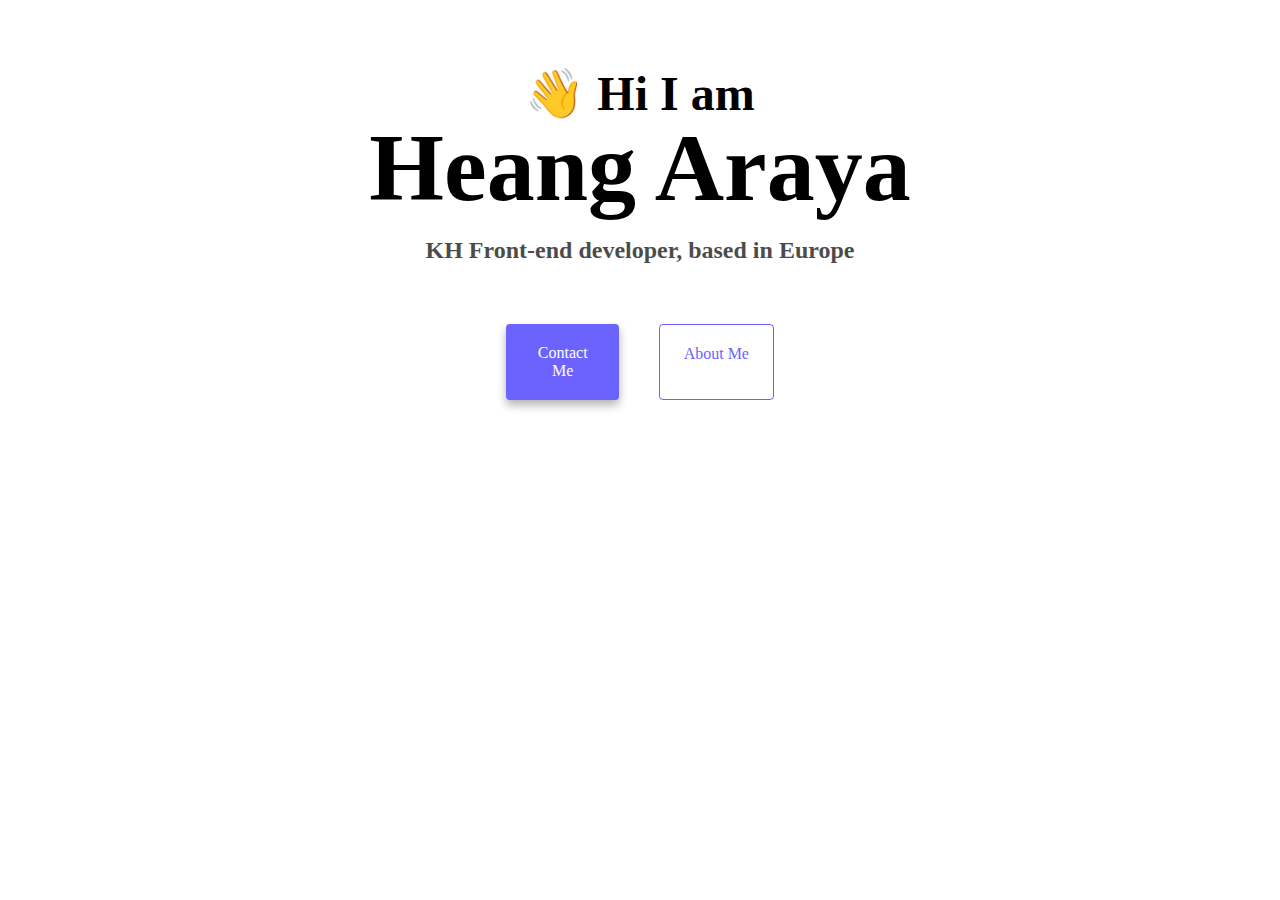
==== index.html @ f2de5c9f "Added Bootstrap’s CSS to HTML files" ====
<!DOCTYPE html>
<html lang="en">
  <head>
    <meta charset="UTF-8" />
    <meta name="viewport" content="width=device-width, initial-scale=1.0" />
    <meta http-equiv="X-UA-Compatible" content="ie=edge" />
    <link
      href="https://cdn.jsdelivr.net/npm/bootstrap@5.3.0-alpha1/dist/css/bootstrap.min.css"
      rel="stylesheet"
      integrity="sha384-GLhlTQ8iRABdZLl6O3oVMWSktQOp6b7In1Zl3/Jr59b6EGGoI1aFkw7cmDA6j6gD"
      crossorigin="anonymous"
    />
    <link rel="stylesheet" href="src/index.css" />
    <title>Heang Araya</title>
  </head>
  <body>
    <h2>👋 Hi I am</h2>
    <h1>Heang Araya</h1>
    <h3>KH Front-end developer, based in Europe</h3>
    <div class="links">
      <a href="about.html#contact-me" class="contact-link">Contact Me</a>
      <a href="about.html" class="about-link">About Me</a>
    </div>
  </body>
</html>
---- src/index.css ----
:root {
  --primary-color: #6c63ff;
  --box-shadow: 0 5px 10px rgba(0, 0, 0, 0.3);
}
body {
  text-align: center;
  margin: 65px auto;
  max-width: 60%;
}
h1 {
  font-size: 96px;
  margin-top: -50px;
}
h2 {
  font-size: 48px;
}
h3 {
  font-size: 24px;
  opacity: 0.7;
  margin-top: -50px;
}
.links {
  display: flex;
  justify-content: center;
  padding: 2% 30%;
}
.links a {
  flex: 1;
  margin: 20px;
  padding: 20px;
  border-radius: 4px;
  text-decoration: none;
}
.contact-link {
  background: var(--primary-color);
  box-shadow: var(--box-shadow);
  color: #fff;
}
.about-link {
  border: 1px solid var(--primary-color);
  color: var(--primary-color);
}
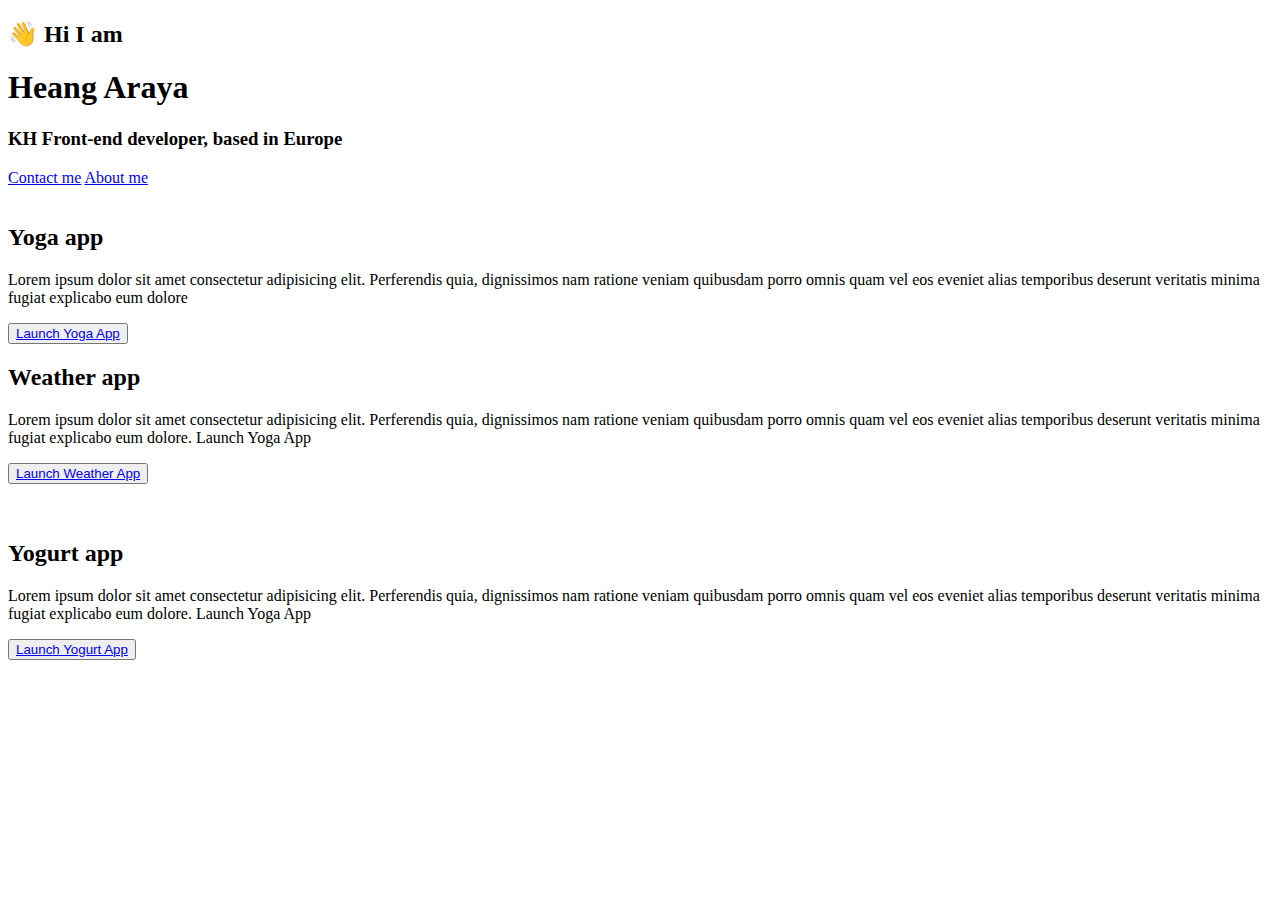
==== commit 1336a15d: "Updated the HTML files" ====
--- a/index.html
+++ b/index.html
@@ -2,24 +2,93 @@
 <html lang="en">
   <head>
     <meta charset="UTF-8" />
+    <meta http-equiv="X-UA-Compatible" content="IE=edge" />
     <meta name="viewport" content="width=device-width, initial-scale=1.0" />
-    <meta http-equiv="X-UA-Compatible" content="ie=edge" />
+    <title>Heang Araya</title>
+    <link rel="stylesheet" href="/style.css" />
+
     <link
       href="https://cdn.jsdelivr.net/npm/bootstrap@5.3.0-alpha1/dist/css/bootstrap.min.css"
       rel="stylesheet"
       integrity="sha384-GLhlTQ8iRABdZLl6O3oVMWSktQOp6b7In1Zl3/Jr59b6EGGoI1aFkw7cmDA6j6gD"
       crossorigin="anonymous"
     />
-    <link rel="stylesheet" href="src/index.css" />
-    <title>Heang Araya</title>
+    
+
   </head>
   <body>
-    <h2>👋 Hi I am</h2>
-    <h1>Heang Araya</h1>
-    <h3>KH Front-end developer, based in Europe</h3>
-    <div class="links">
-      <a href="about.html#contact-me" class="contact-link">Contact Me</a>
-      <a href="about.html" class="about-link">About Me</a>
+    
+
+    <div class="text-center mt-5 pt-5 id="header">
+      <h2 class="font-size-h2 m-0">👋 Hi I am</h2>
+      <h1 class="font-size-h1">Heang Araya</h1>
+      <h3 class="font-size-h3">KH Front-end developer, based in Europe</h3>
     </div>
-  </body>
+    <div class="navigation-links">
+      <a href="about.html#contact" class="contact-link">Contact me</a>
+      <a href="about.html" class="about-link">About me</a>
+    </div>
+    <div class="container">
+      <div class="row pt-5">
+        <div class="col-md-6">
+          <img src="images/yoga.png" alt="" class="img-fluid" />
+        </div>
+        <div class="col-md-6">
+          <h2 class="font-size-h2">
+            Yoga app
+          </h2>
+          <p>
+            Lorem ipsum dolor sit amet consectetur adipisicing elit. Perferendis
+            quia, dignissimos nam ratione veniam quibusdam porro omnis quam vel
+            eos eveniet alias temporibus deserunt veritatis minima fugiat
+            explicabo eum dolore
+          </p>
+          <button class="ms-2 rounded-1">
+            <a href="#" class="text-white text-decoration-none">Launch Yoga App</a>
+
+          </button>
+        </div>
+      </div>
+      <div class="row pt-5">
+        <div class="col-md-6">
+          <h2 class="font-size-h2">
+            Weather app
+          </h2>
+          <p>
+            Lorem ipsum dolor sit amet consectetur adipisicing elit. Perferendis
+            quia, dignissimos nam ratione veniam quibusdam porro omnis quam vel
+            eos eveniet alias temporibus deserunt veritatis minima fugiat
+            explicabo eum dolore. Launch Yoga App
+          </p>
+            <button class="rounded-1 mb-5">
+            <a href="#" class="text-white text-decoration-none">Launch Weather App</a>
+           </button>
+           </div>
+        <div class="col-md-6">
+          <img src="images/weather.png" alt="" class="img-fluid" />
+        </div>
+      </div>
+      <div class="row pt-5">
+        <div class="col-md-6">
+          <img src="images/yogurt.png" alt="" class="img-fluid" />
+        </div>
+        <div class="col-md-6">
+          <h2 class="font-size-h2">
+            Yogurt app
+          </h2>
+          <p>
+            Lorem ipsum dolor sit amet consectetur adipisicing elit. Perferendis
+            quia, dignissimos nam ratione veniam quibusdam porro omnis quam vel
+            eos eveniet alias temporibus deserunt veritatis minima fugiat
+            explicabo eum dolore. Launch Yoga App
+          </p>
+          <button class="rounded-1">
+            <a href="#" class="text-white text-decoration-none"
+              >Launch Yogurt App
+            </a>
+          </button>
+        </div>
+      </div>
+    </div>
+    </body>
 </html>
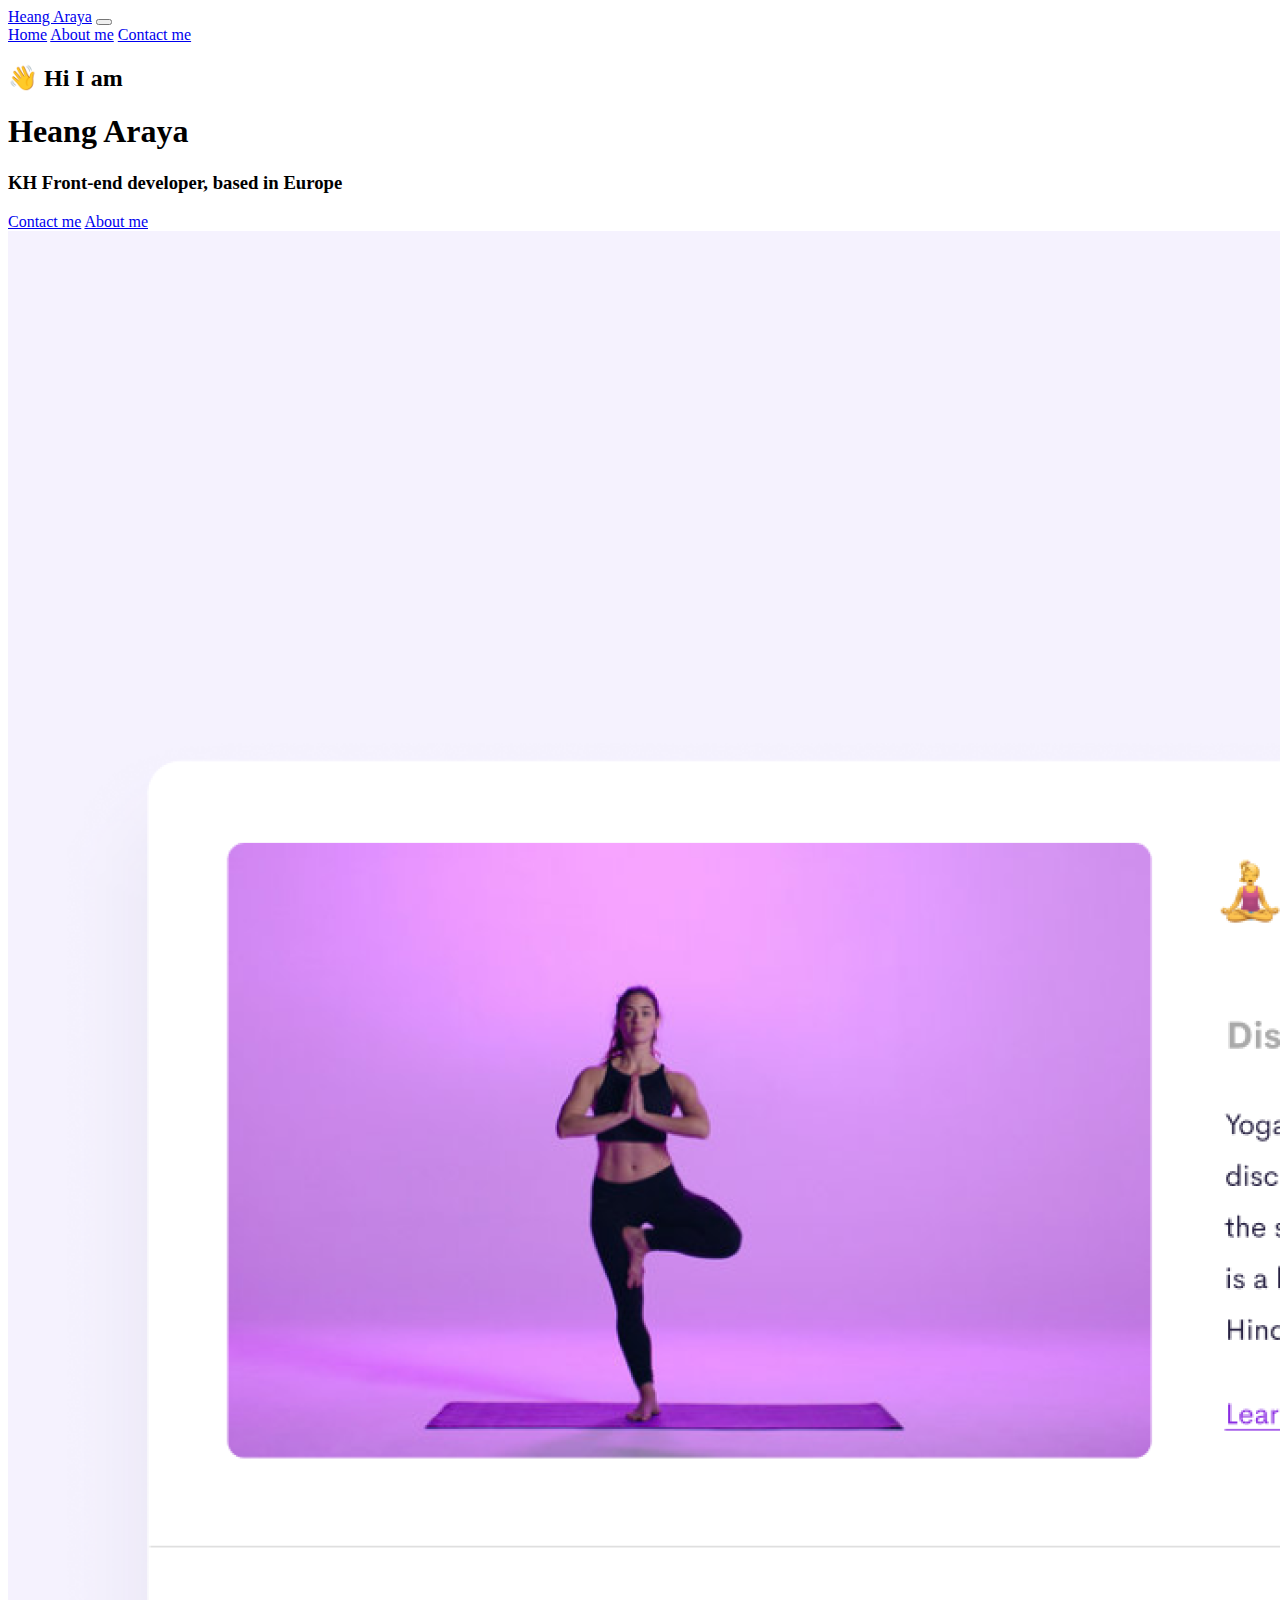
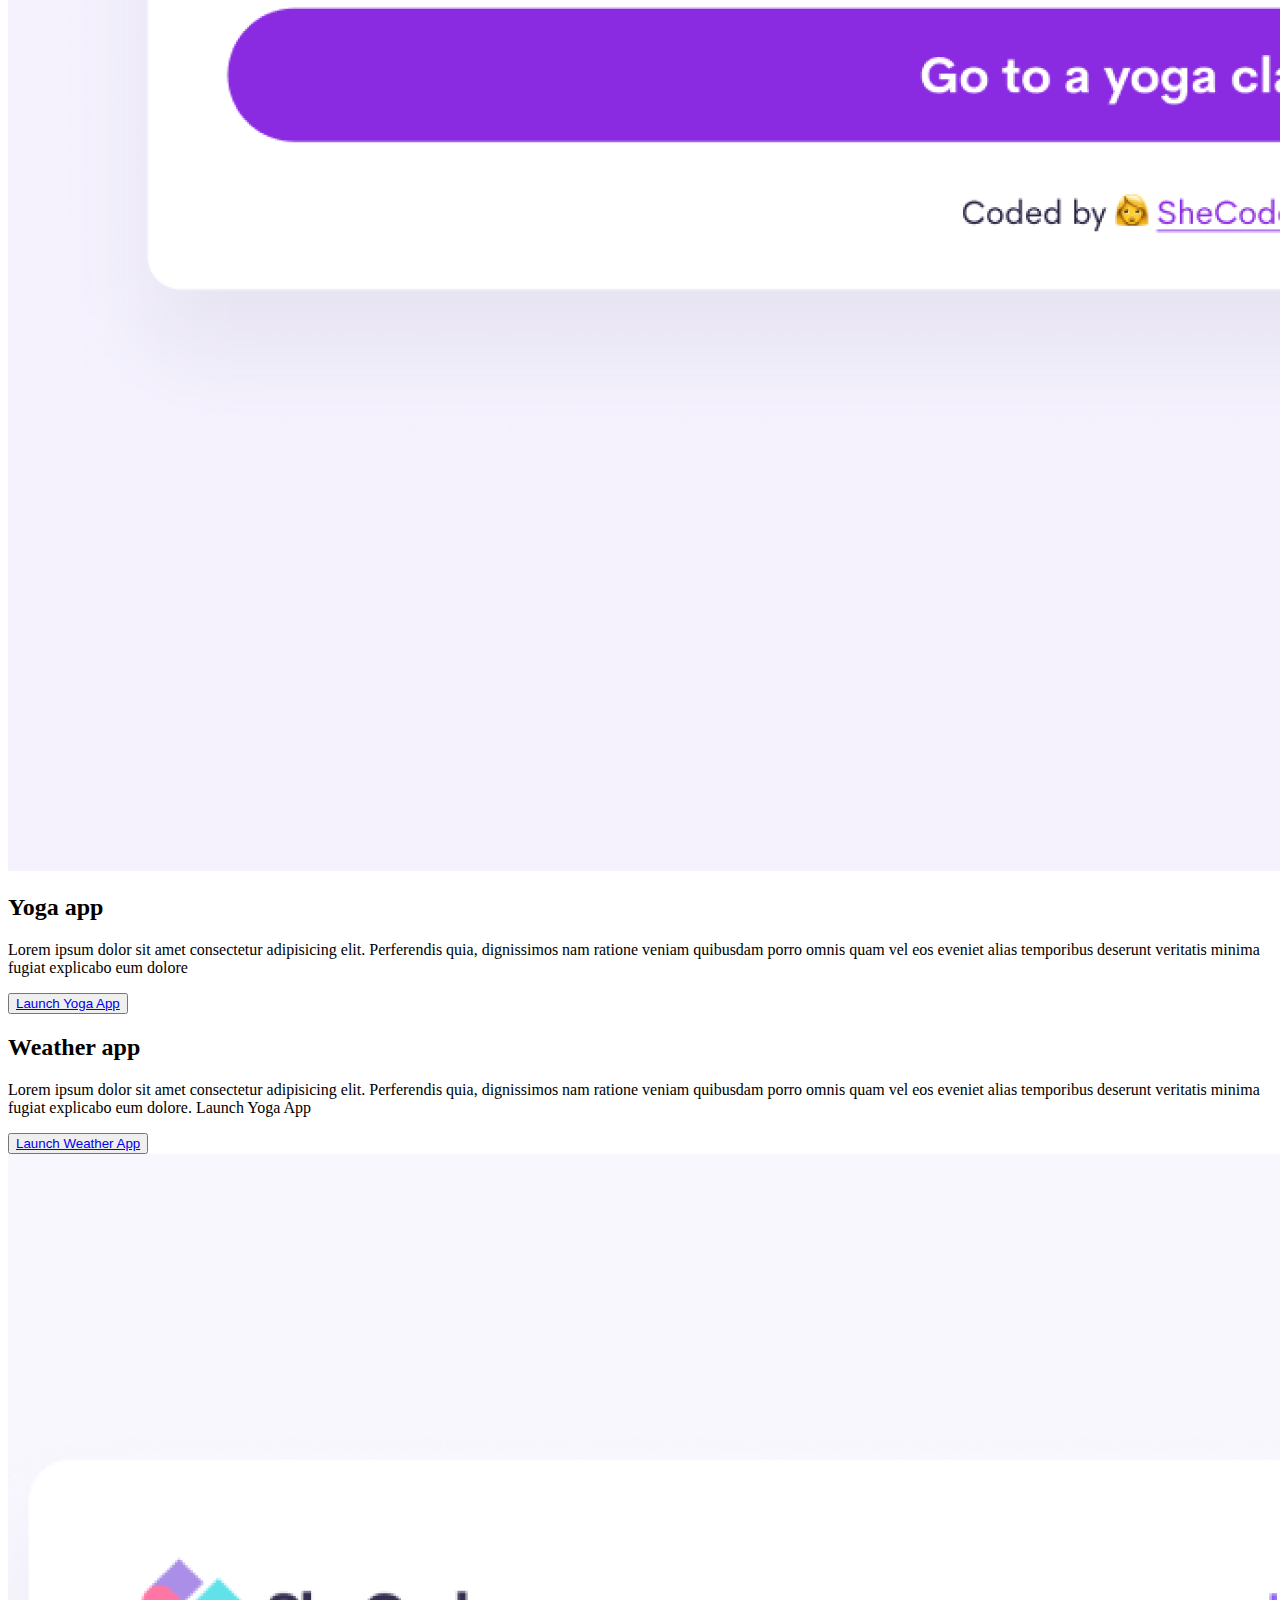
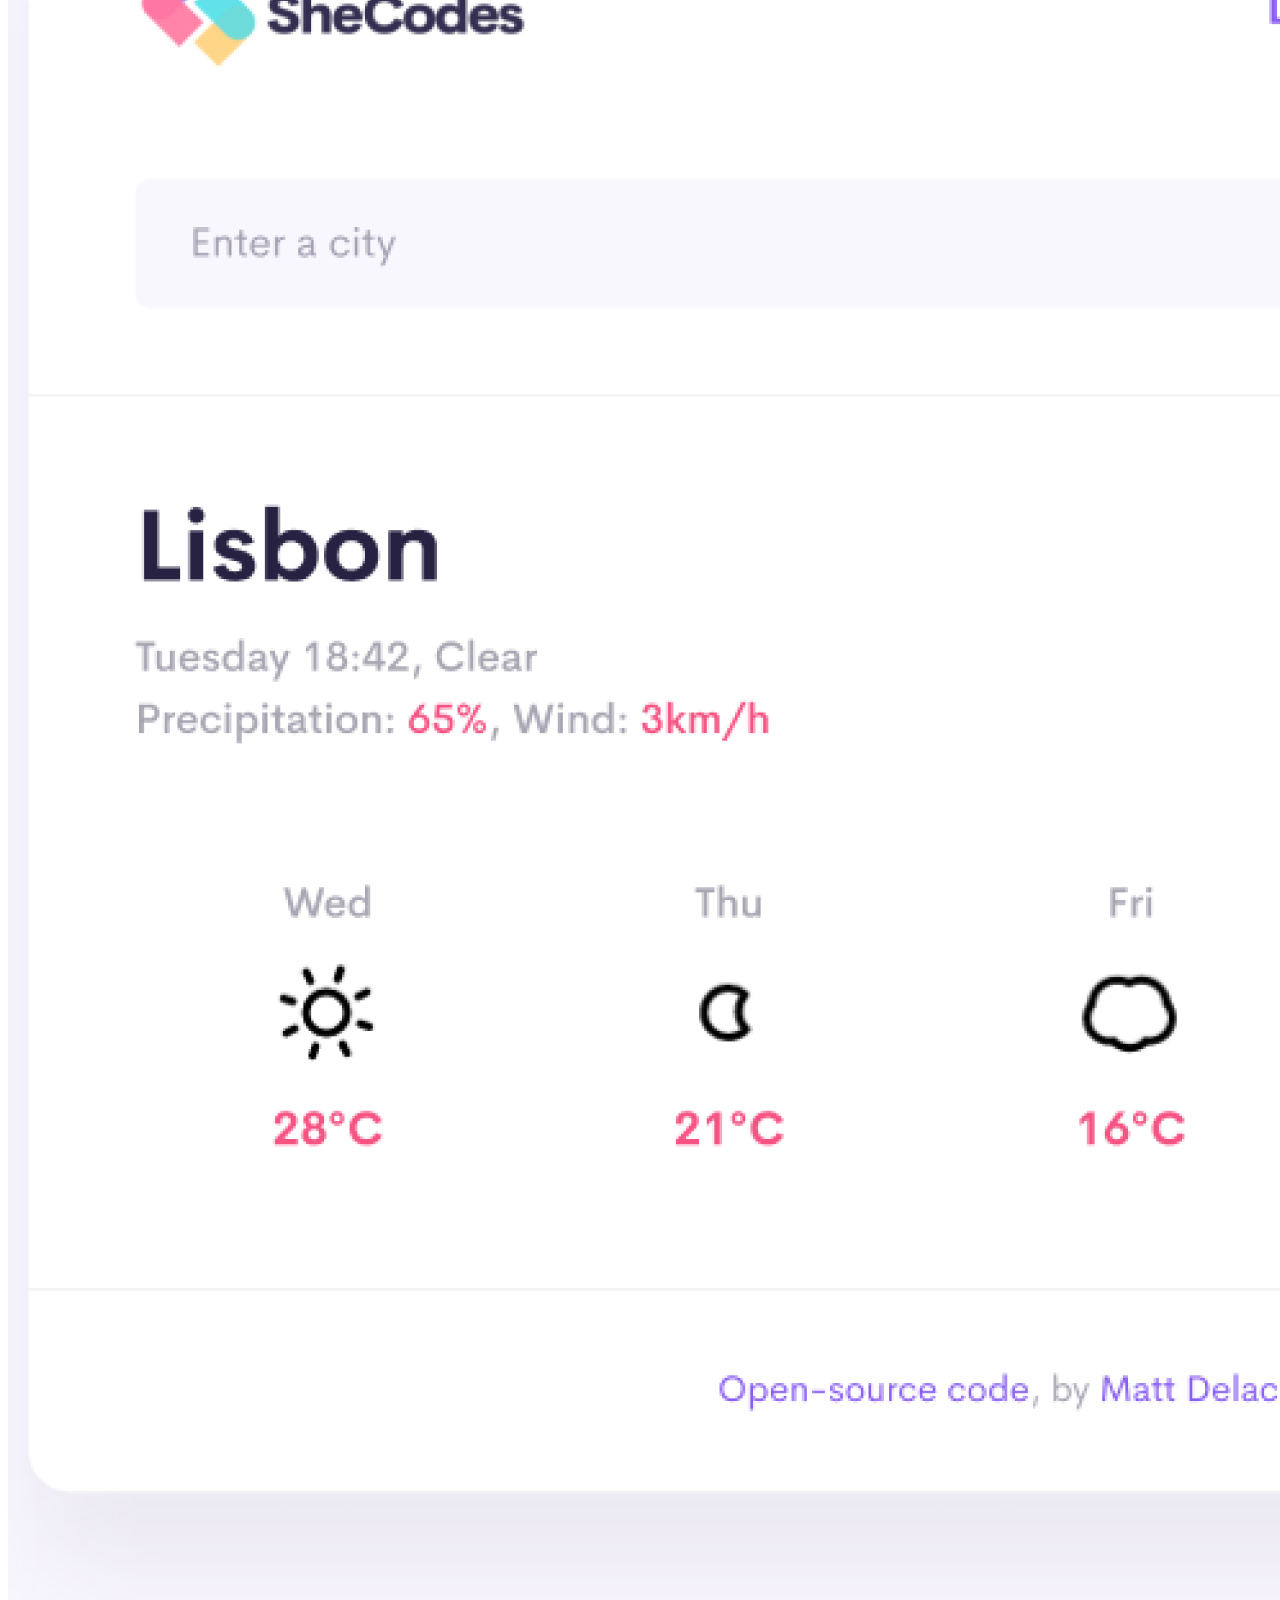
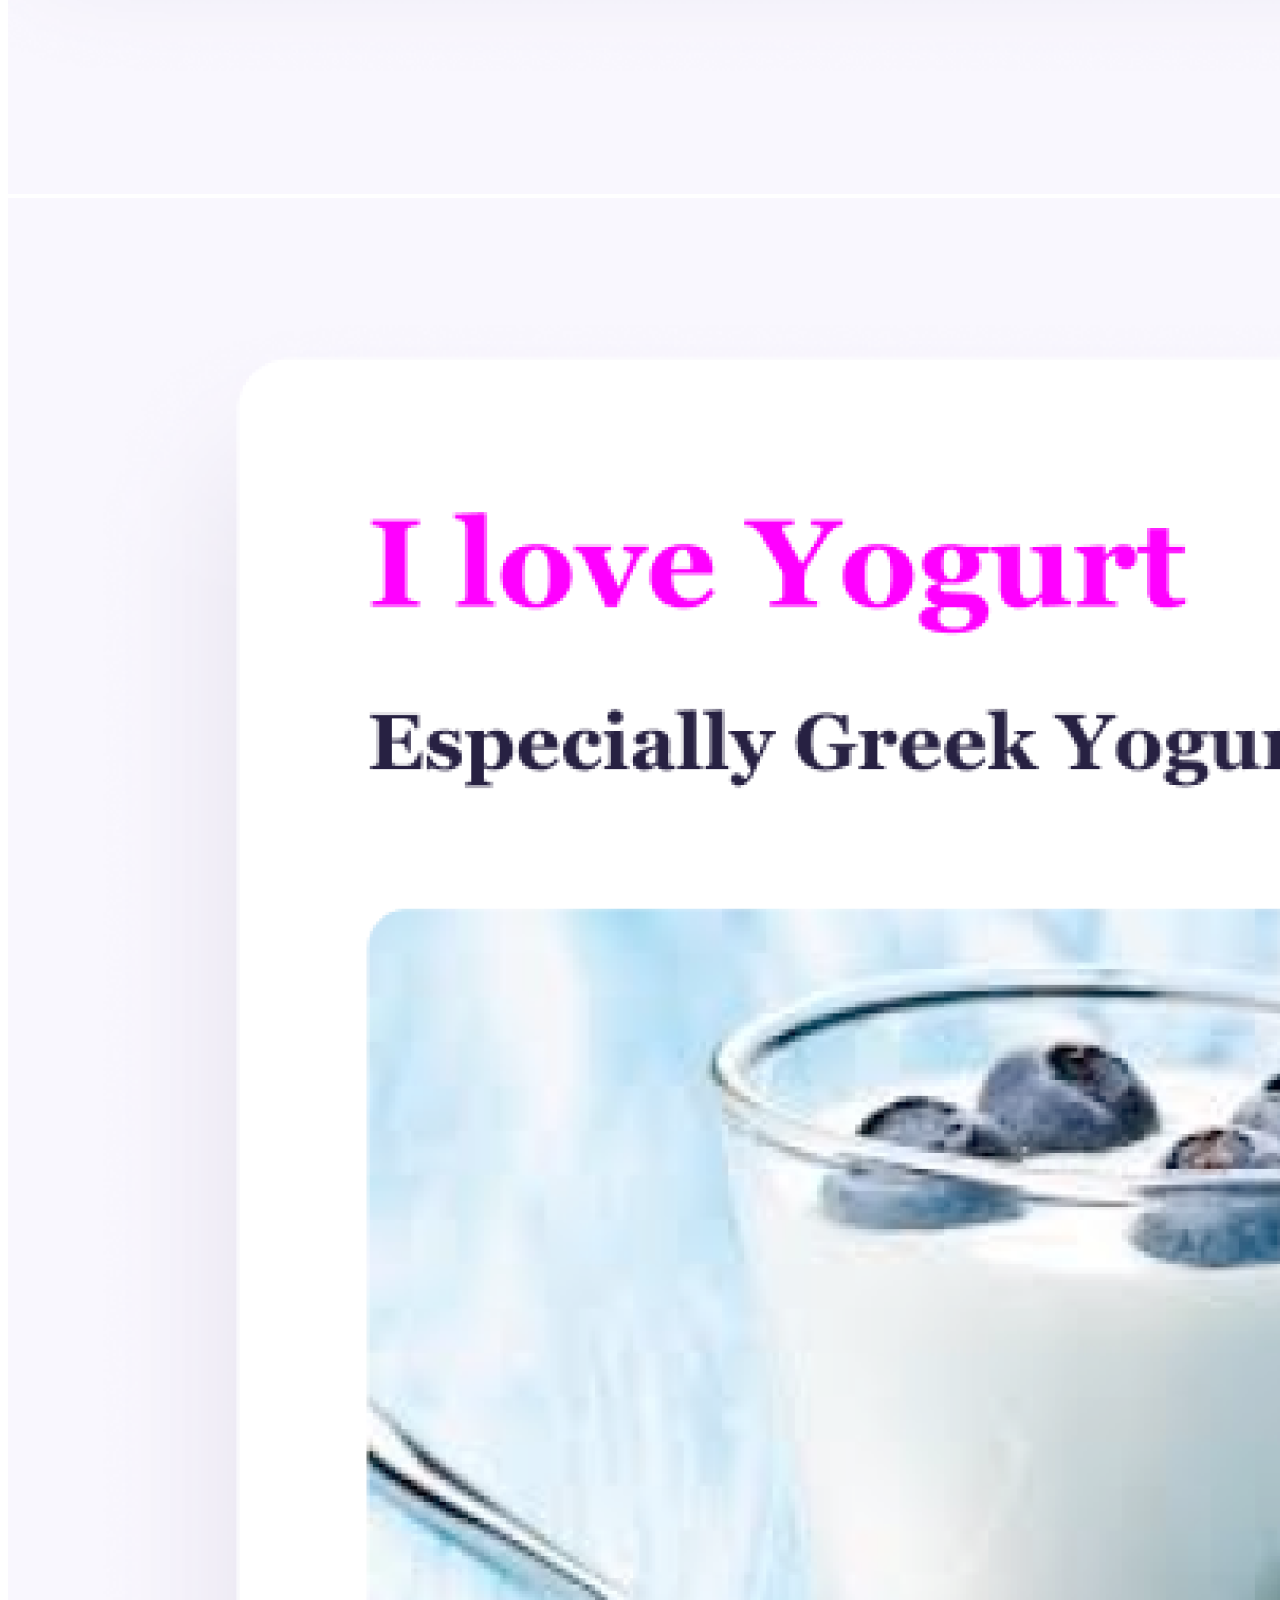
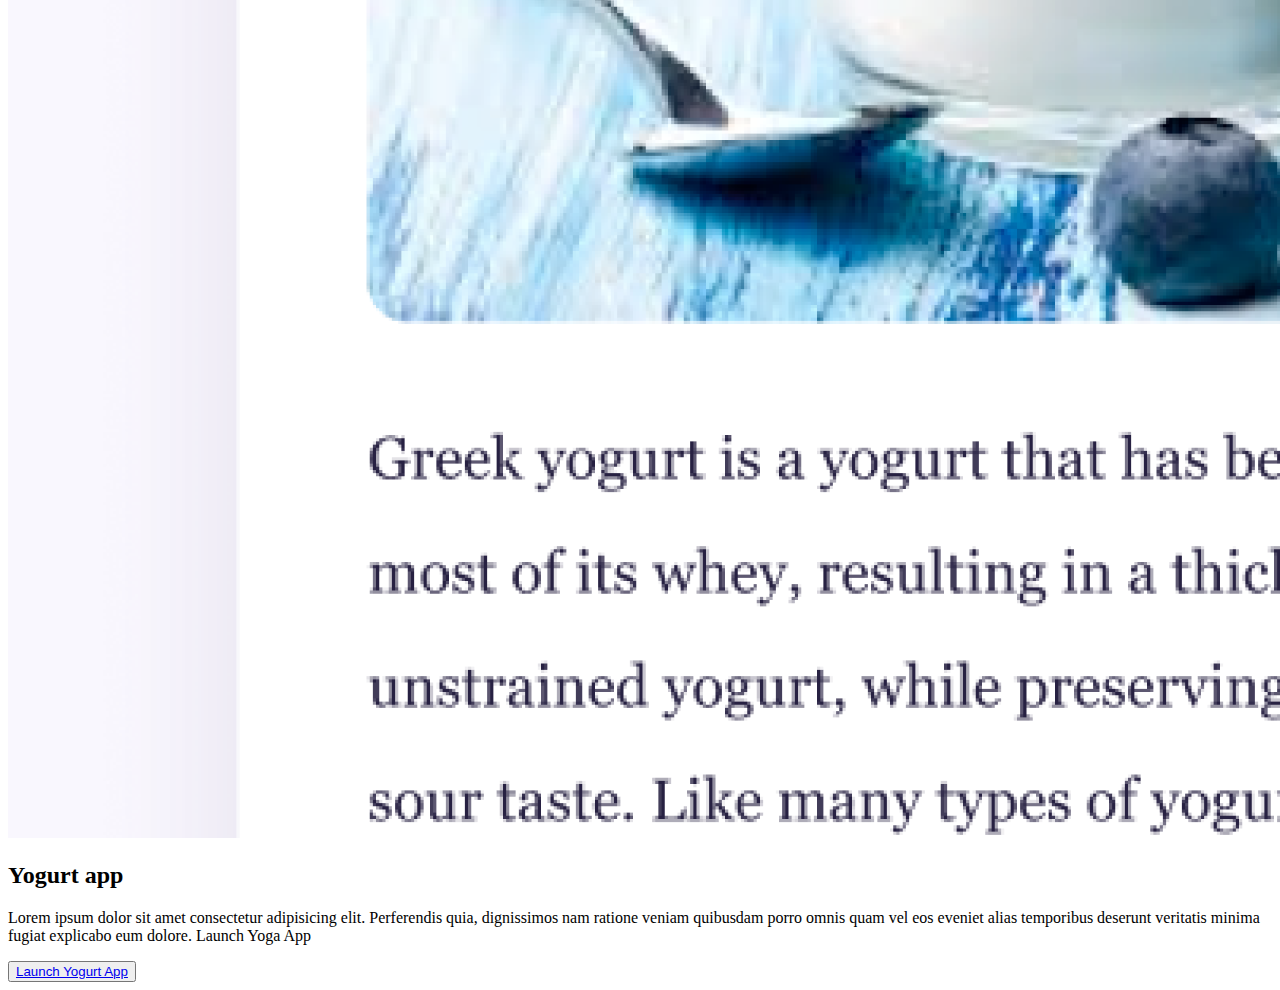
==== commit b172f8ca: "Created the Navigation Bar button" ====
--- a/index.html
+++ b/index.html
@@ -13,11 +13,37 @@
       integrity="sha384-GLhlTQ8iRABdZLl6O3oVMWSktQOp6b7In1Zl3/Jr59b6EGGoI1aFkw7cmDA6j6gD"
       crossorigin="anonymous"
     />
-    
+    <script
+      src="https://cdn.jsdelivr.net/npm/bootstrap@5.3.0-alpha1/dist/js/bootstrap.bundle.min.js"
+      integrity="sha384-w76AqPfDkMBDXo30jS1Sgez6pr3x5MlQ1ZAGC+nuZB+EYdgRZgiwxhTBTkF7CXvN"
+      crossorigin="anonymous"
+    ></script>
 
   </head>
   <body>
-    
+       <nav class="navbar fixed-top navbar-expand-lg bg-body-tertiary">
+      <div class="container-fluid mx-5 ps-4">
+        <a class="navbar-brand" href="#">Heang Araya</a>
+        <button
+          class="navbar-toggler"
+          type="button"
+          data-bs-toggle="collapse"
+          data-bs-target="#navbarNavAltMarkup"
+          aria-controls="navbarNavAltMarkup"
+          aria-expanded="false"
+          aria-label="Toggle navigation"
+        >
+          <span class="navbar-toggler-icon"></span>
+        </button>
+        <div class="collapse navbar-collapse" id="navbarNavAltMarkup">
+          <div class="navbar-nav">
+            <a class="nav-link active" aria-current="page" href="#">Home</a>
+            <a class="nav-link" href="about.html">About me</a>
+            <a class="nav-link" href="about.html#contact">Contact me</a>
+          </div>
+        </div>
+      </div>
+    </nav> 
 
     <div class="text-center mt-5 pt-5 id="header">
       <h2 class="font-size-h2 m-0">👋 Hi I am</h2>
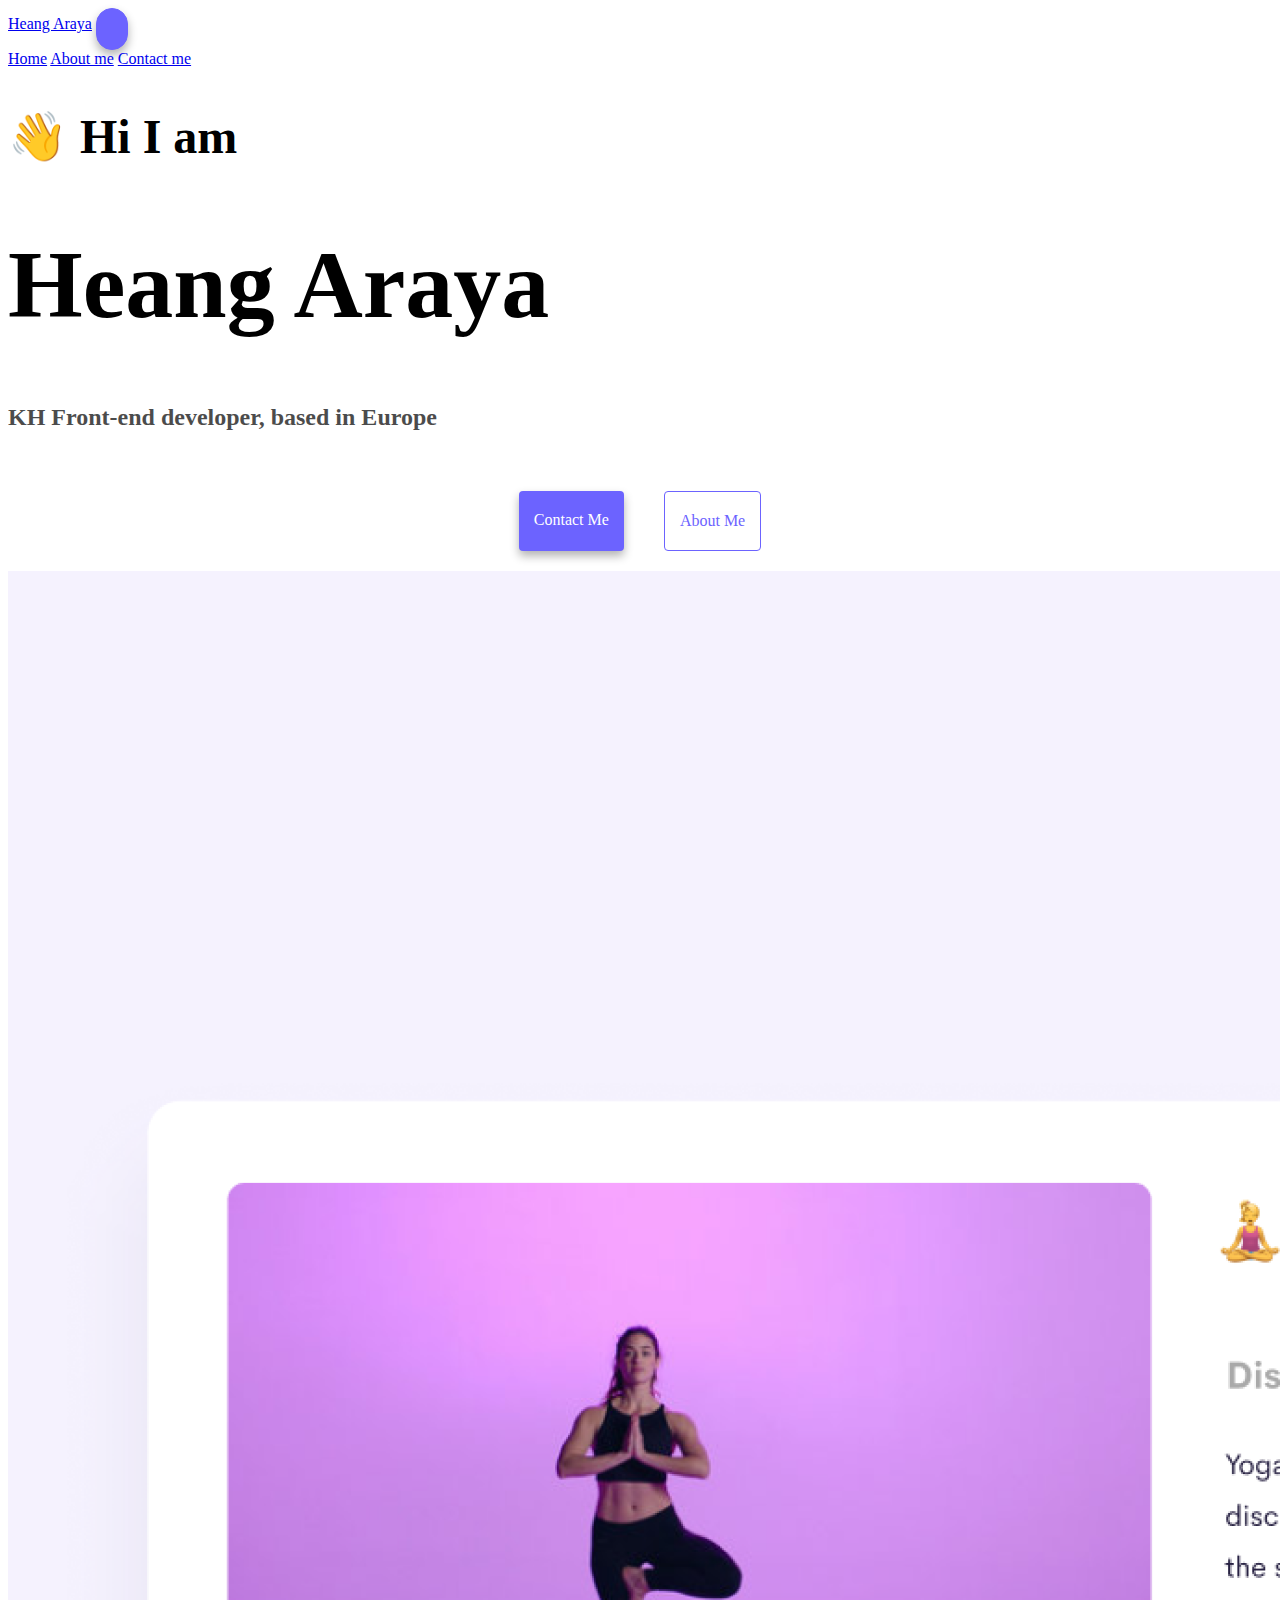
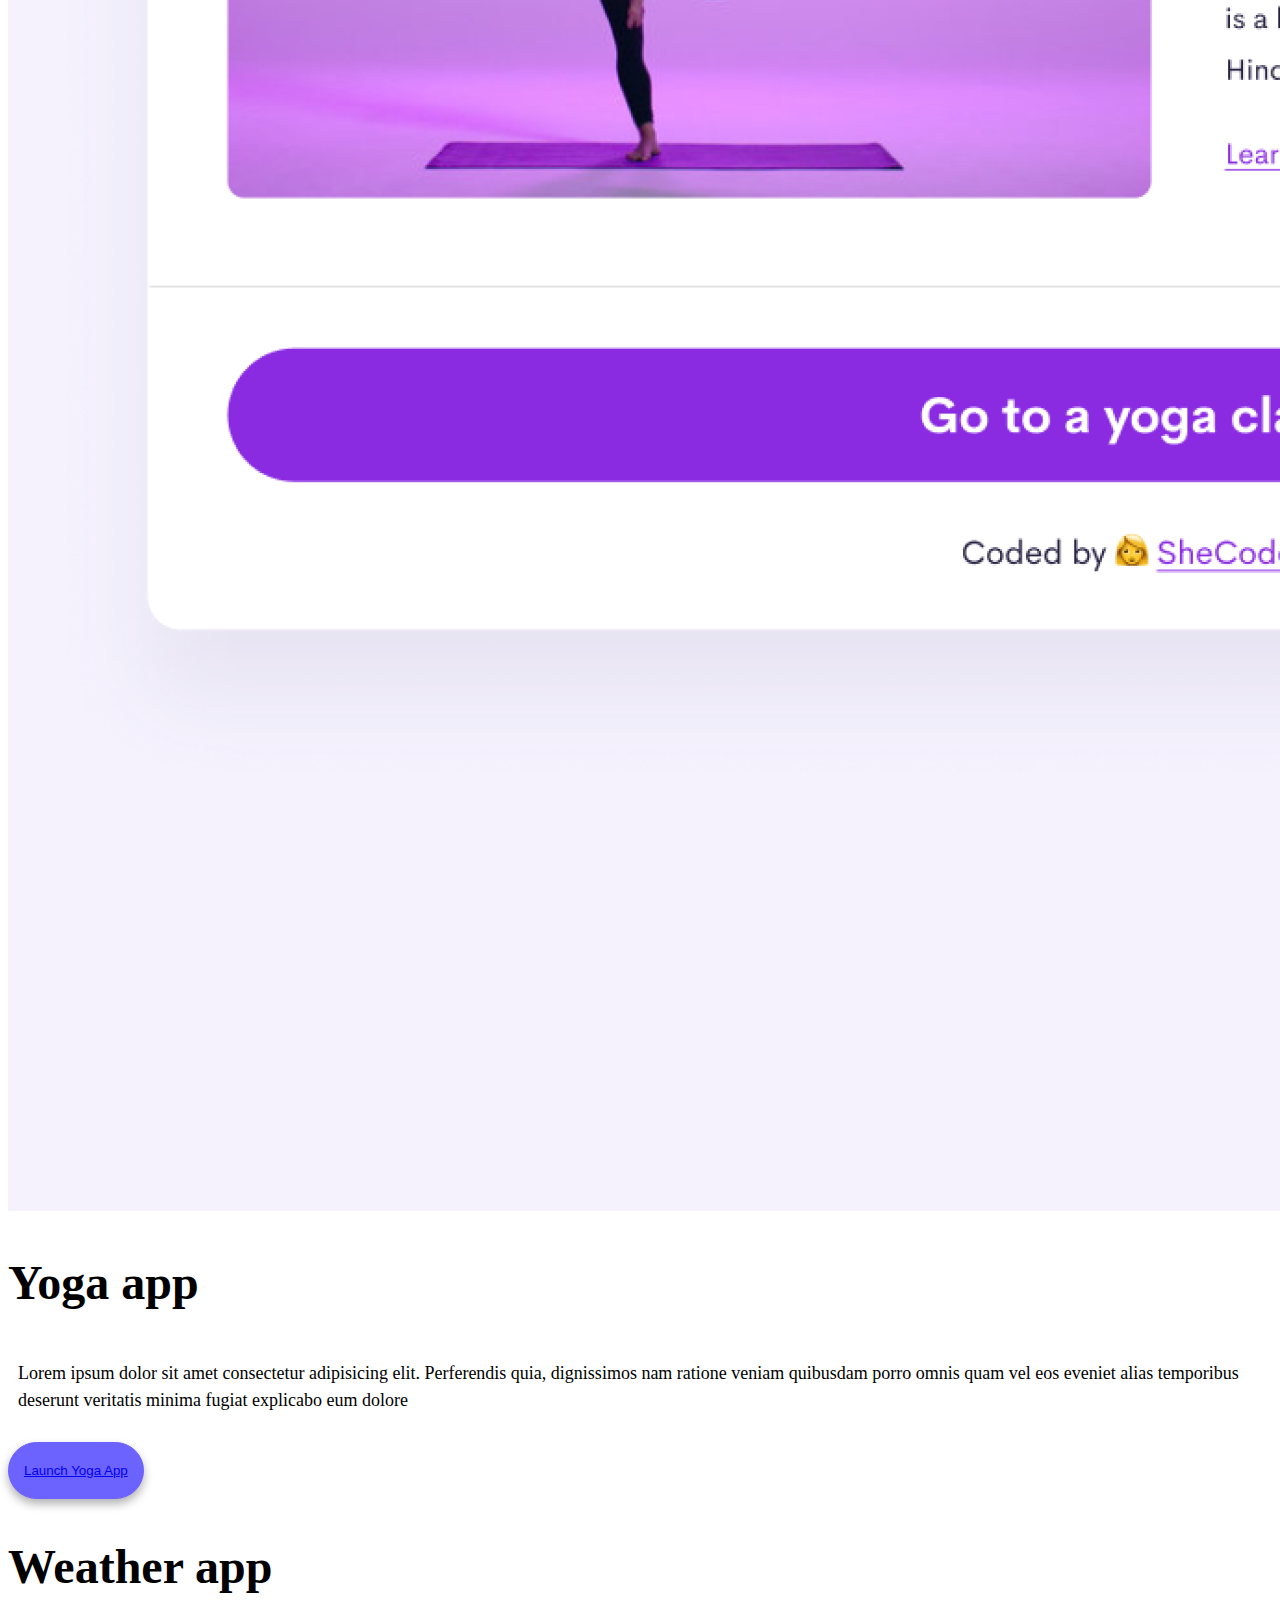
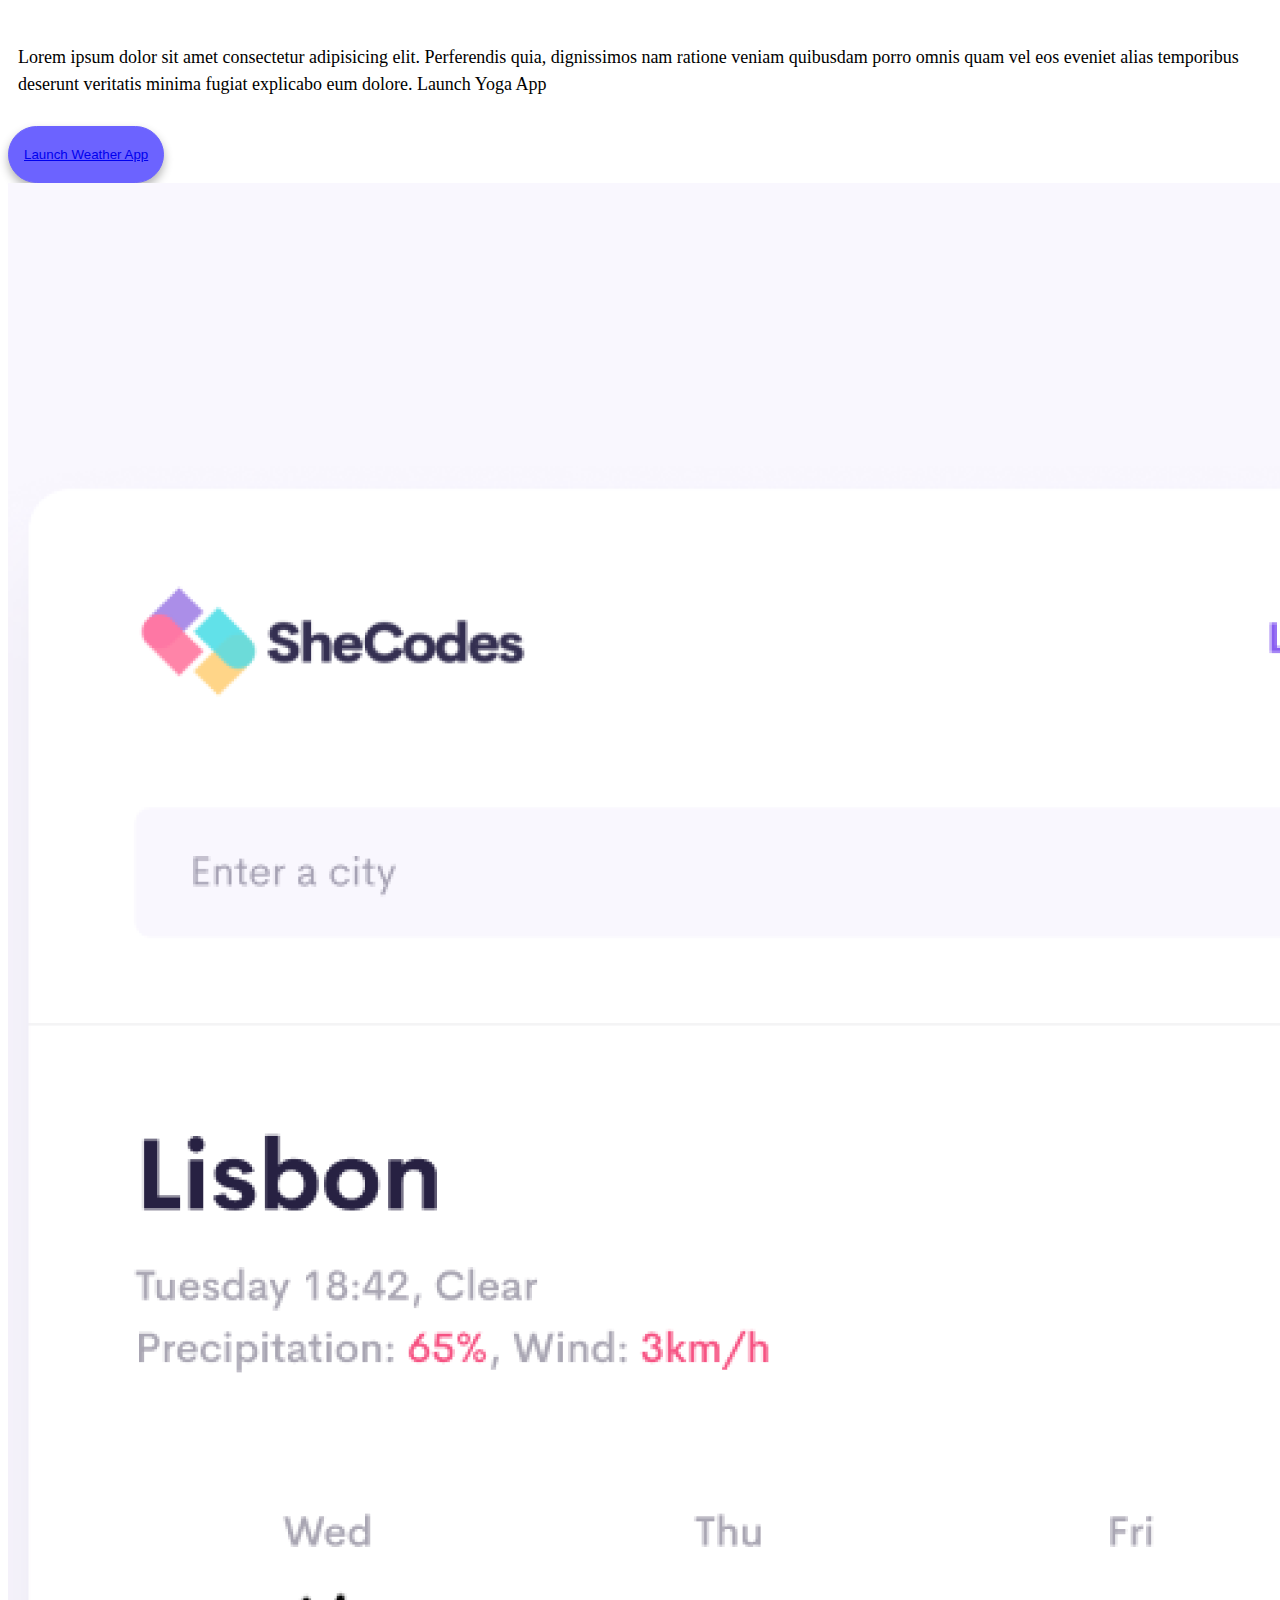
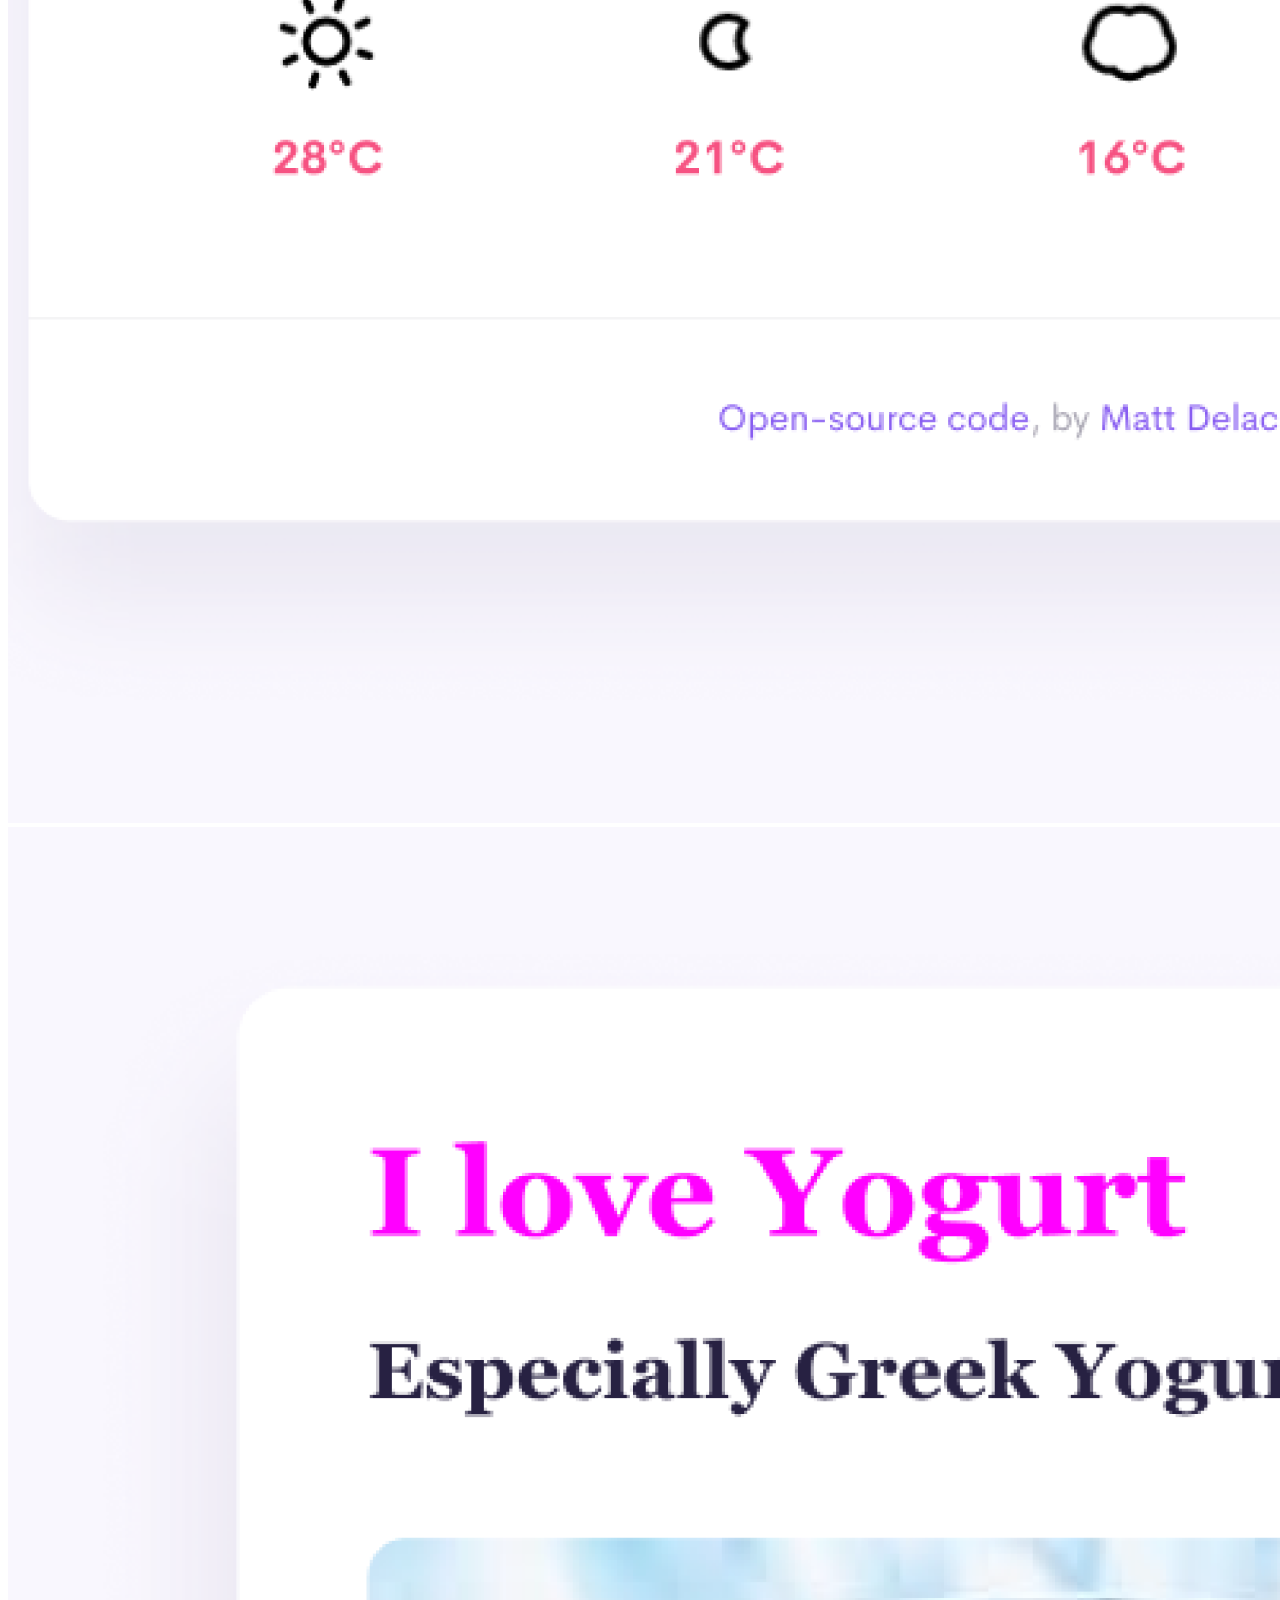
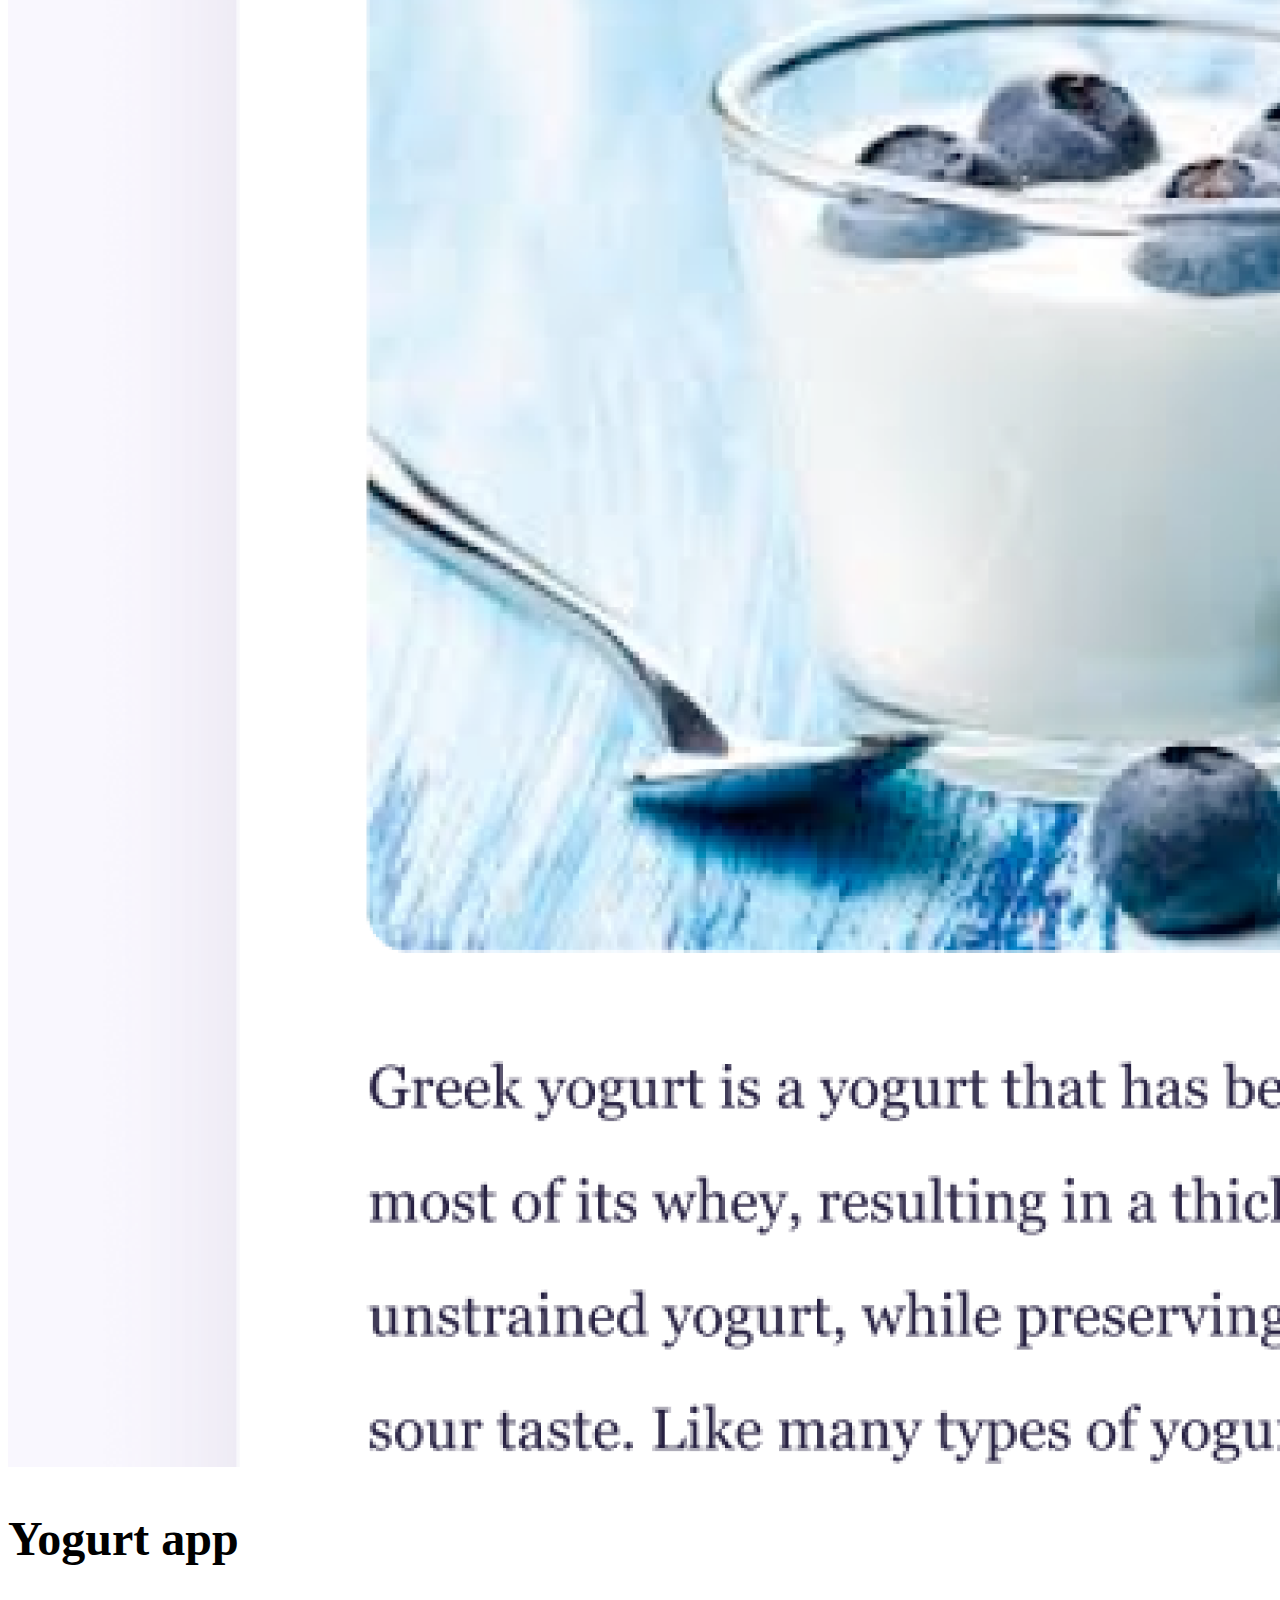
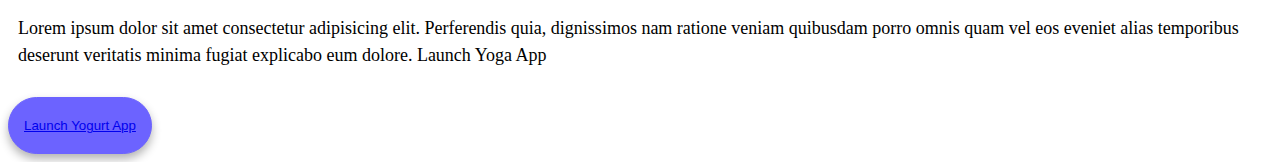
==== commit c5997e77: "Correct the link of style.css" ====
--- a/index.html
+++ b/index.html
@@ -5,7 +5,7 @@
     <meta http-equiv="X-UA-Compatible" content="IE=edge" />
     <meta name="viewport" content="width=device-width, initial-scale=1.0" />
     <title>Heang Araya</title>
-    <link rel="stylesheet" href="/style.css" />
+    <link rel="stylesheet" href="/src/style.css" />
 
     <link
       href="https://cdn.jsdelivr.net/npm/bootstrap@5.3.0-alpha1/dist/css/bootstrap.min.css"
--- a/src/style.css
+++ b/src/style.css
@@ -0,0 +1,65 @@
+:root {
+  --primary-color: #6c63ff;
+  --secondary-color: #f5f2fe;
+  --box-shadow: 0 5px 10px rgba(0, 0, 0, 0.3);
+}
+.font-size-h1 {
+  font-size: 96px;
+}
+.font-size-h2 {
+  font-size: 48px;
+}
+.font-size-h3 {
+  font-size: 24px;
+  opacity: 0.7;
+}
+p {
+  font-size: 18px;
+  line-height: 1.5;
+  padding: 10px;
+}
+button {
+  background: var(--primary-color);
+  border: 1px solid var(--primary-color);
+  border-radius: 50px;
+  box-shadow: var(--box-shadow);
+  padding: 20px 15px;
+  color: white;
+}
+
+.navigation-links {
+  display: flex;
+  margin-top: 40px;
+  justify-content: center;
+}
+
+.navigation-links a {
+  margin: 20px;
+  border-radius: 4px;
+  padding: 20px 15px;
+  text-decoration: none;
+  text-transform: capitalize;
+}
+
+.contact-link {
+  background: var(--primary-color);
+  box-shadow: var(--box-shadow);
+  color: white;
+}
+
+.about-link {
+  color: var(--primary-color);
+  border: 1px solid var(--primary-color);
+}
+
+.email-link {
+  display: flex;
+  justify-content: center;
+  color: var(--primary-color);
+  font-size: 28px;
+  text-decoration: none;
+}
+
+.email-link:hover {
+  text-decoration: underline;
+}
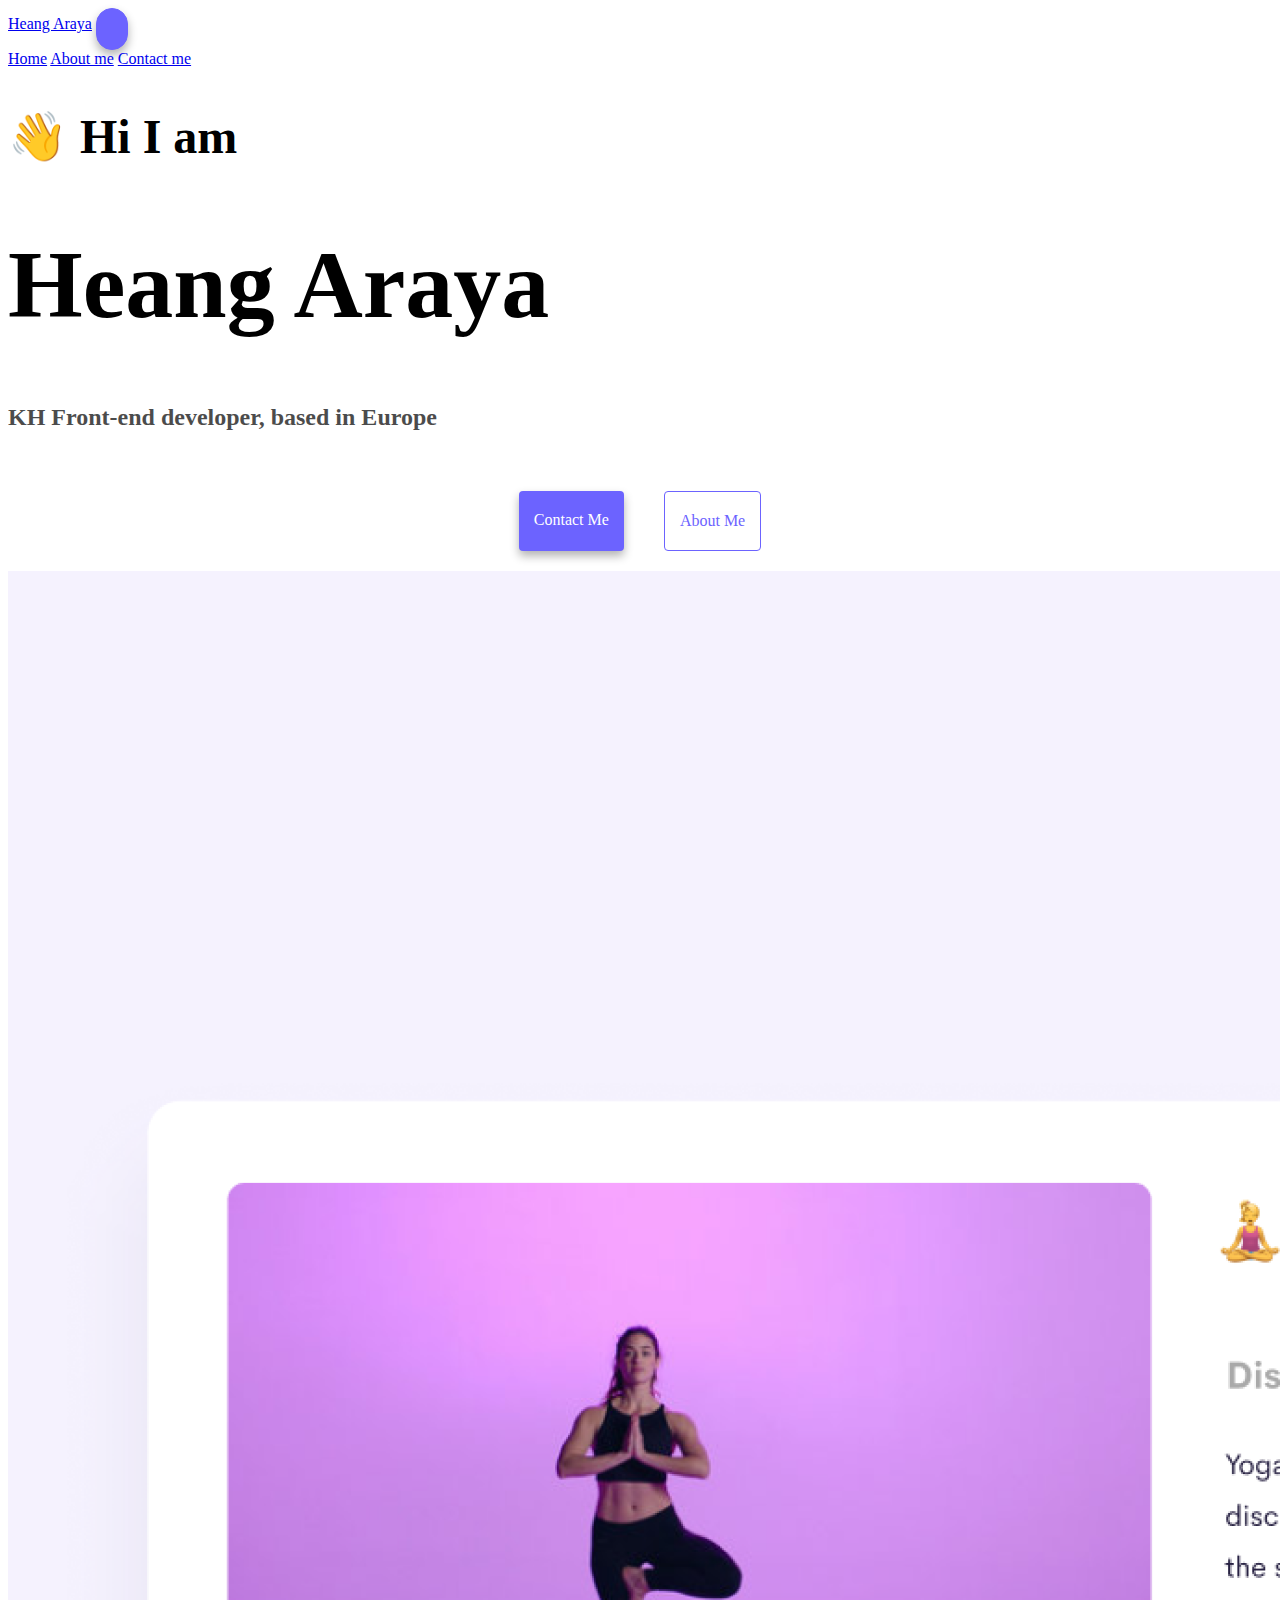
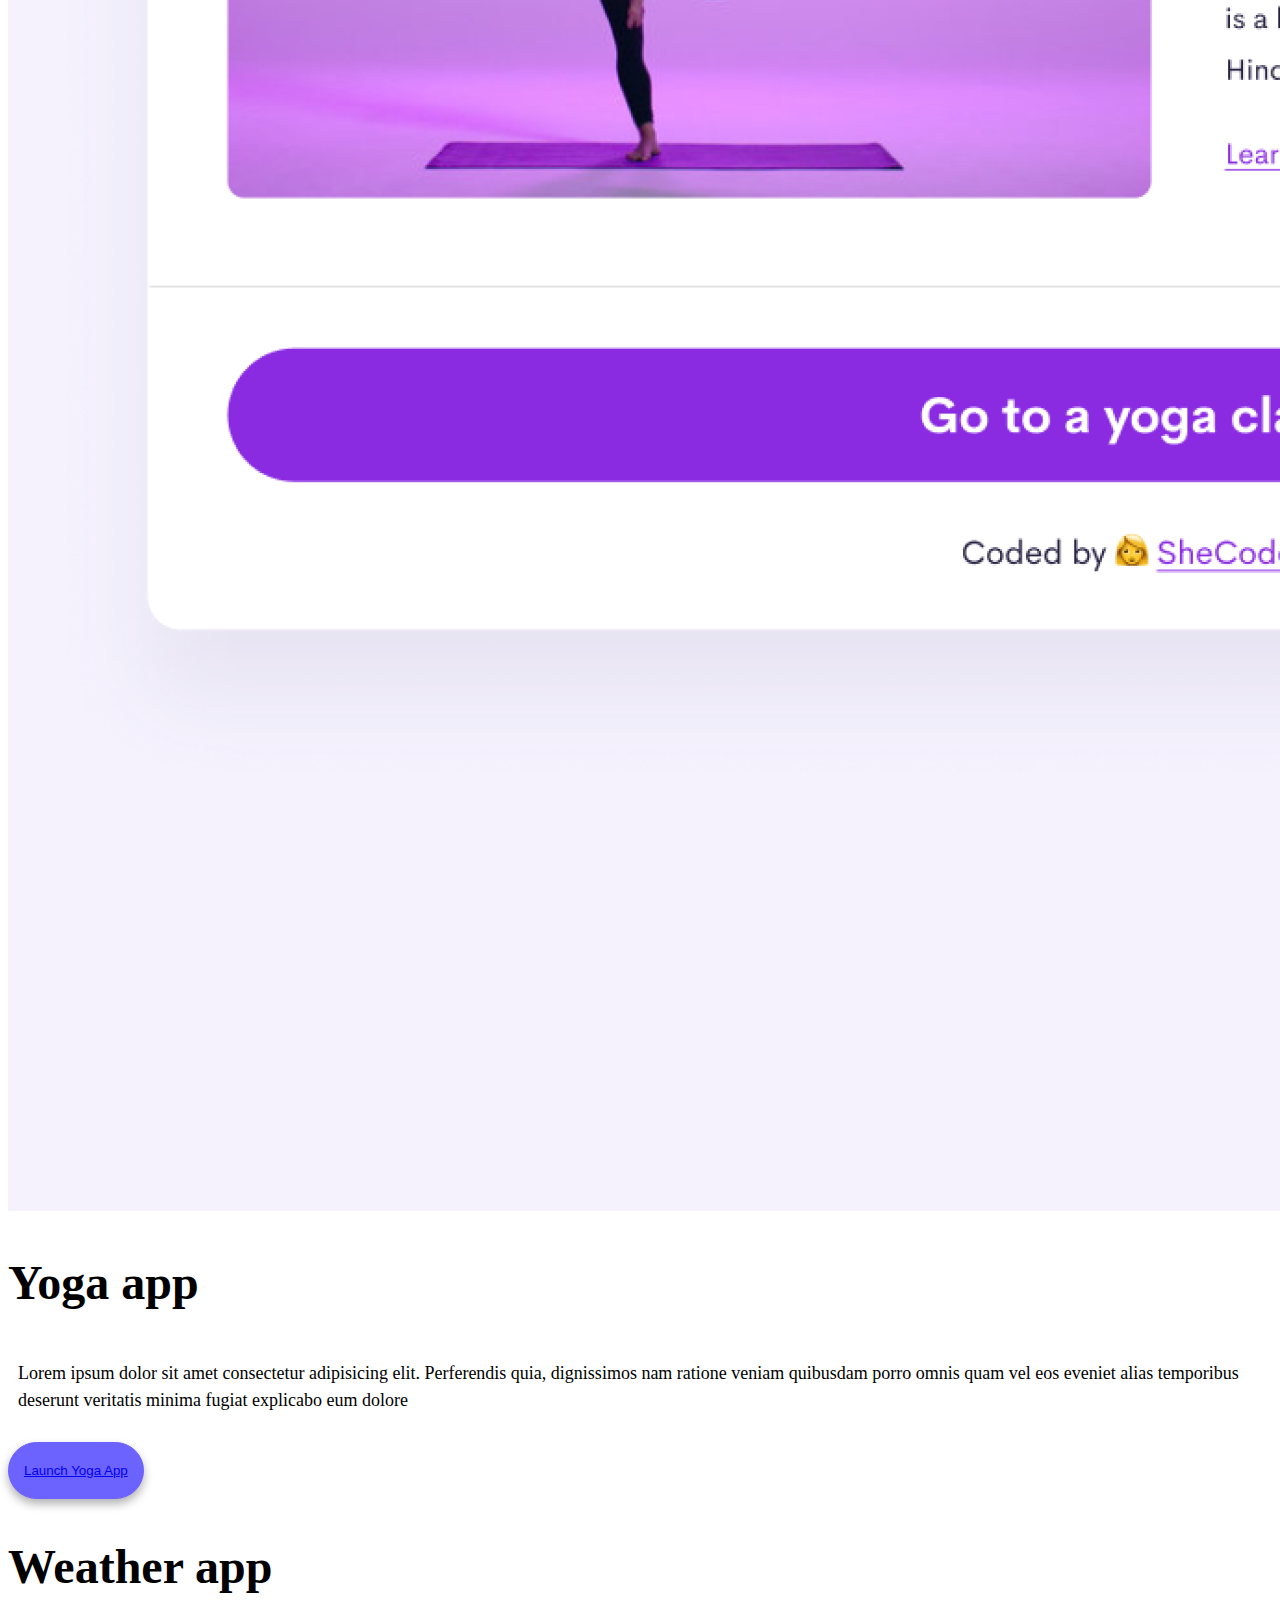
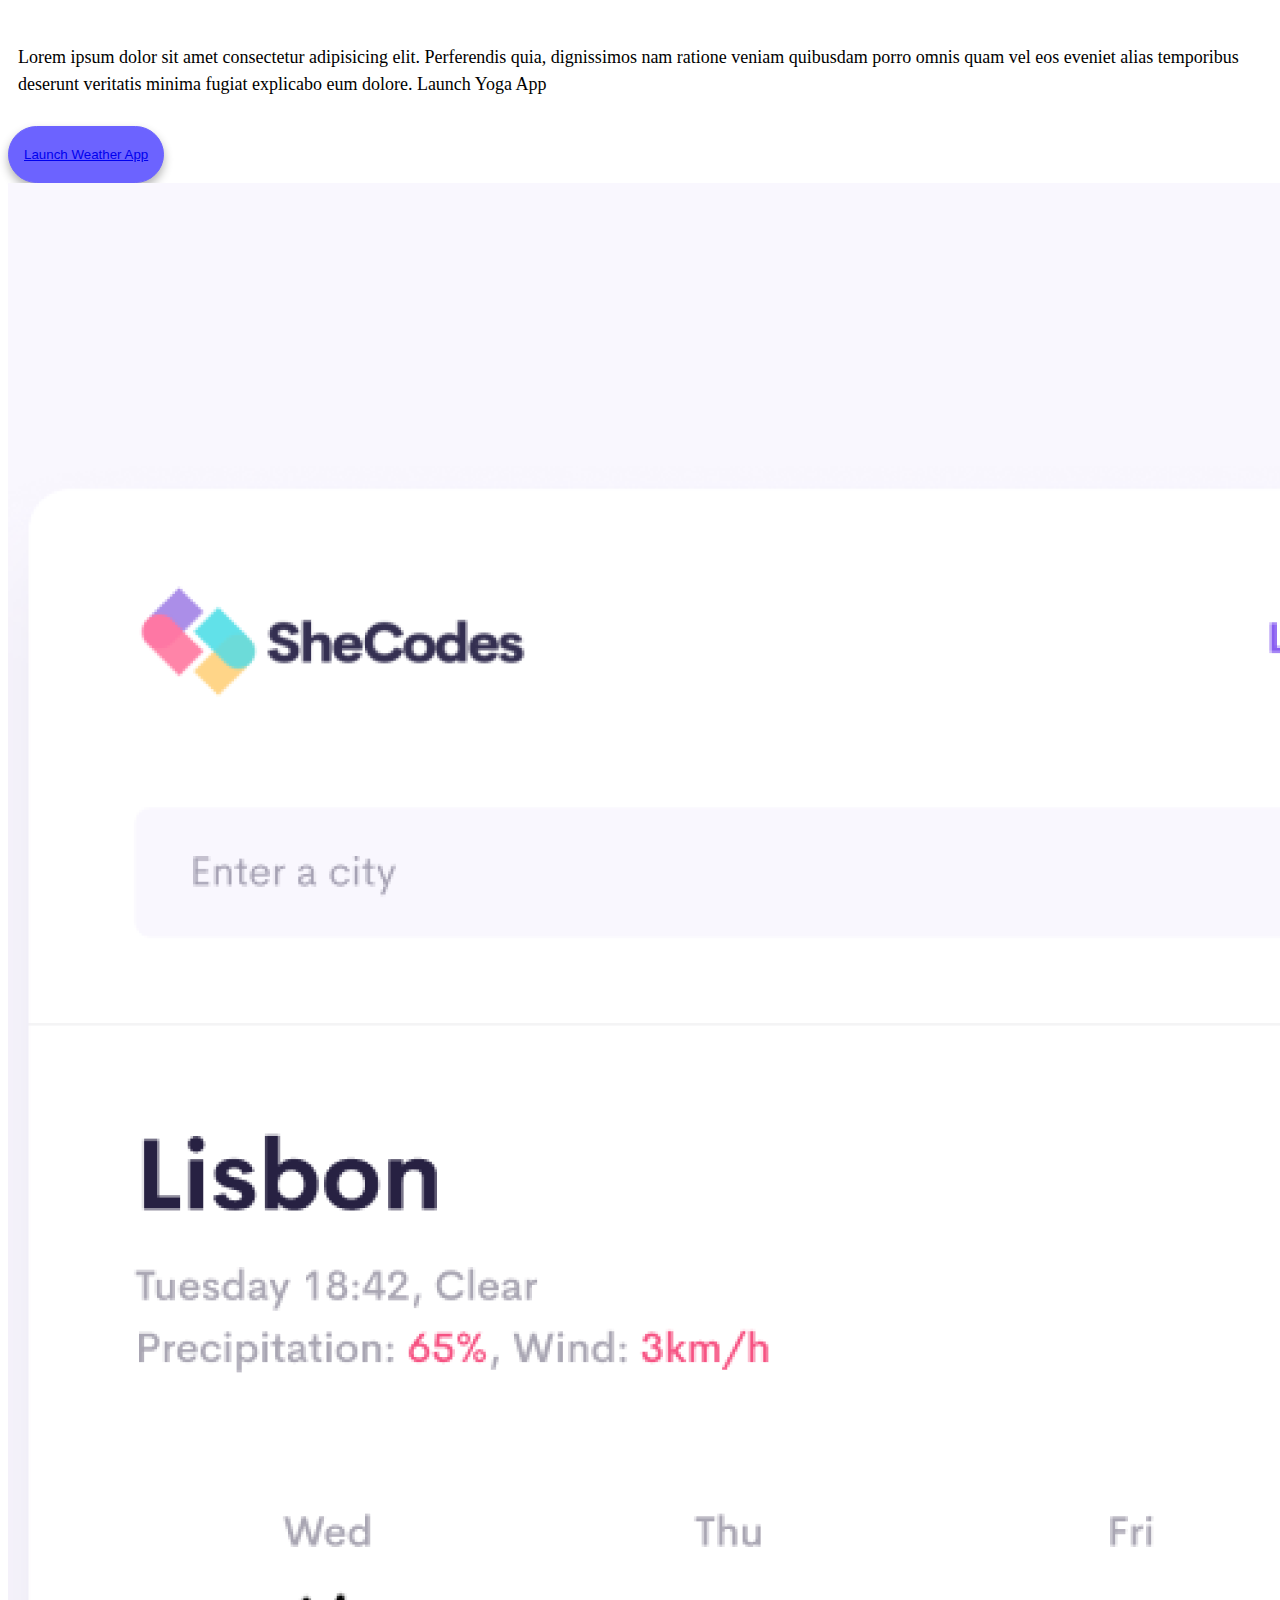
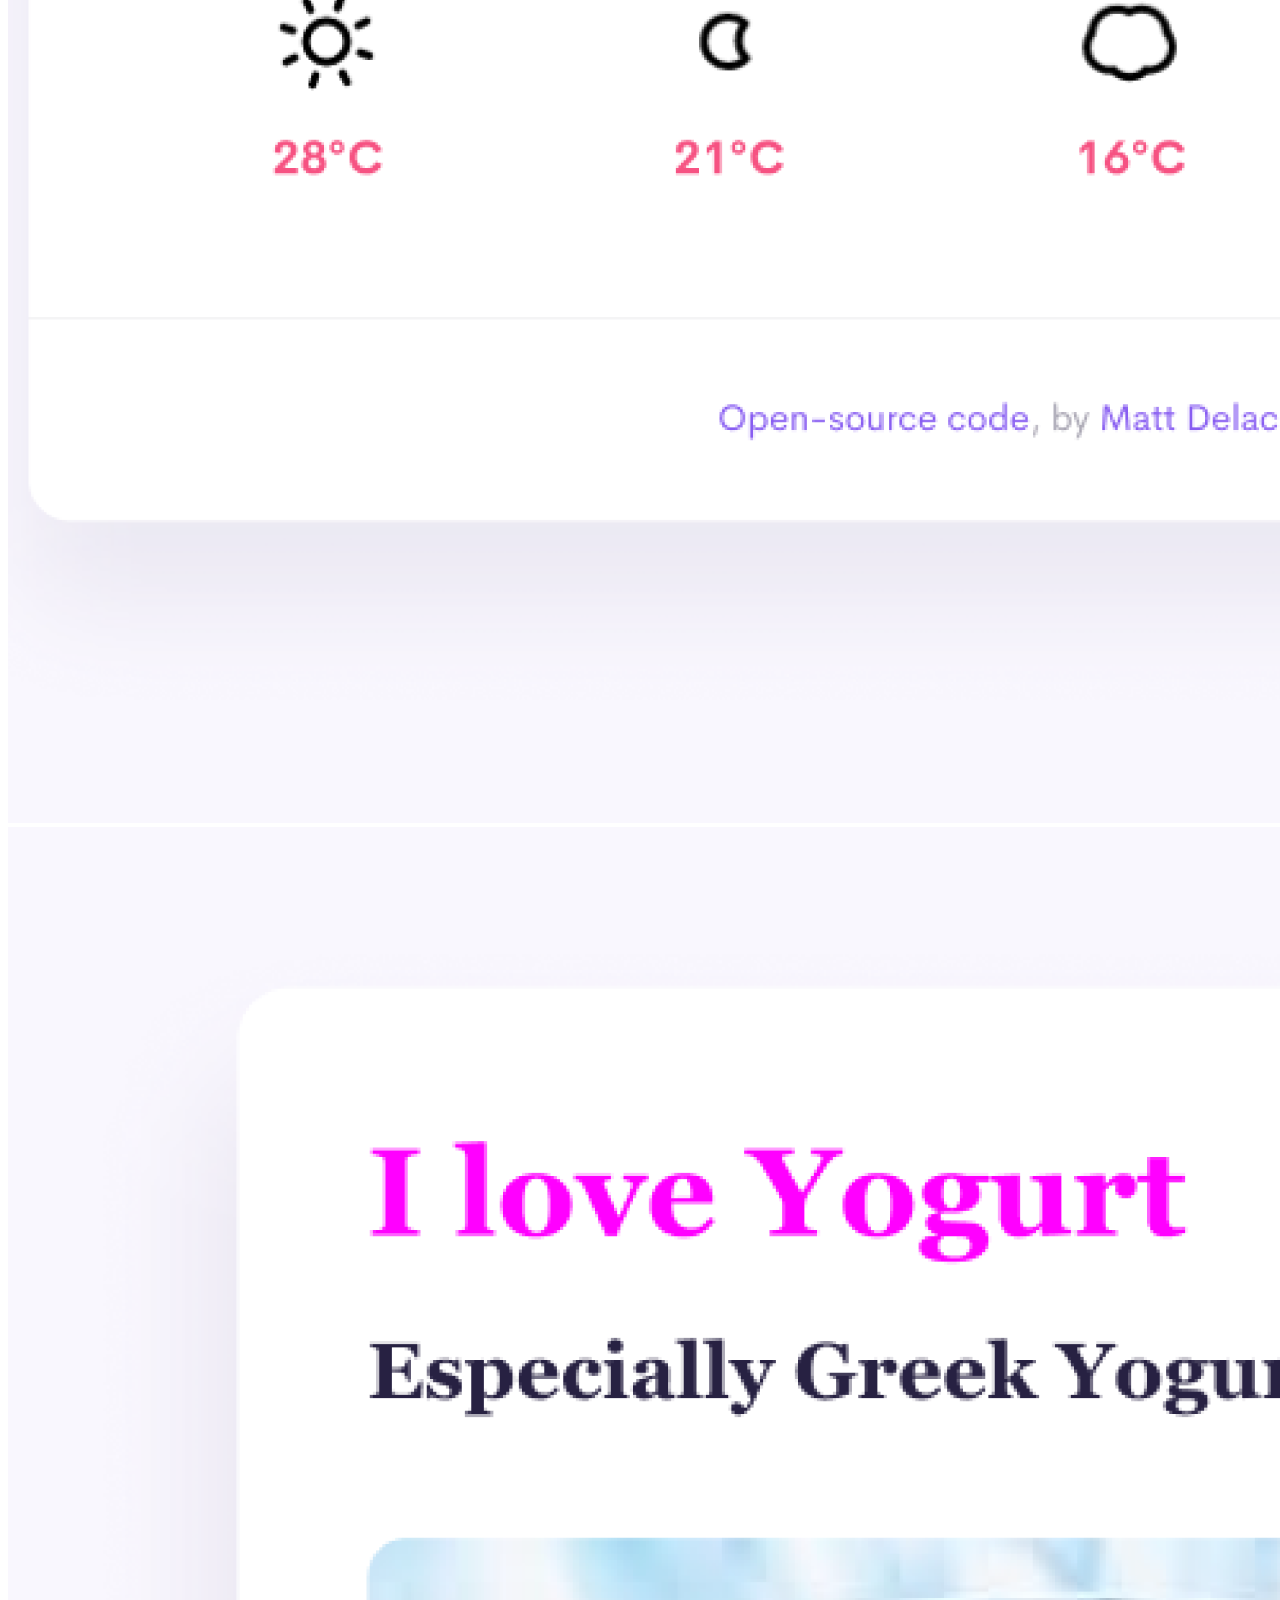
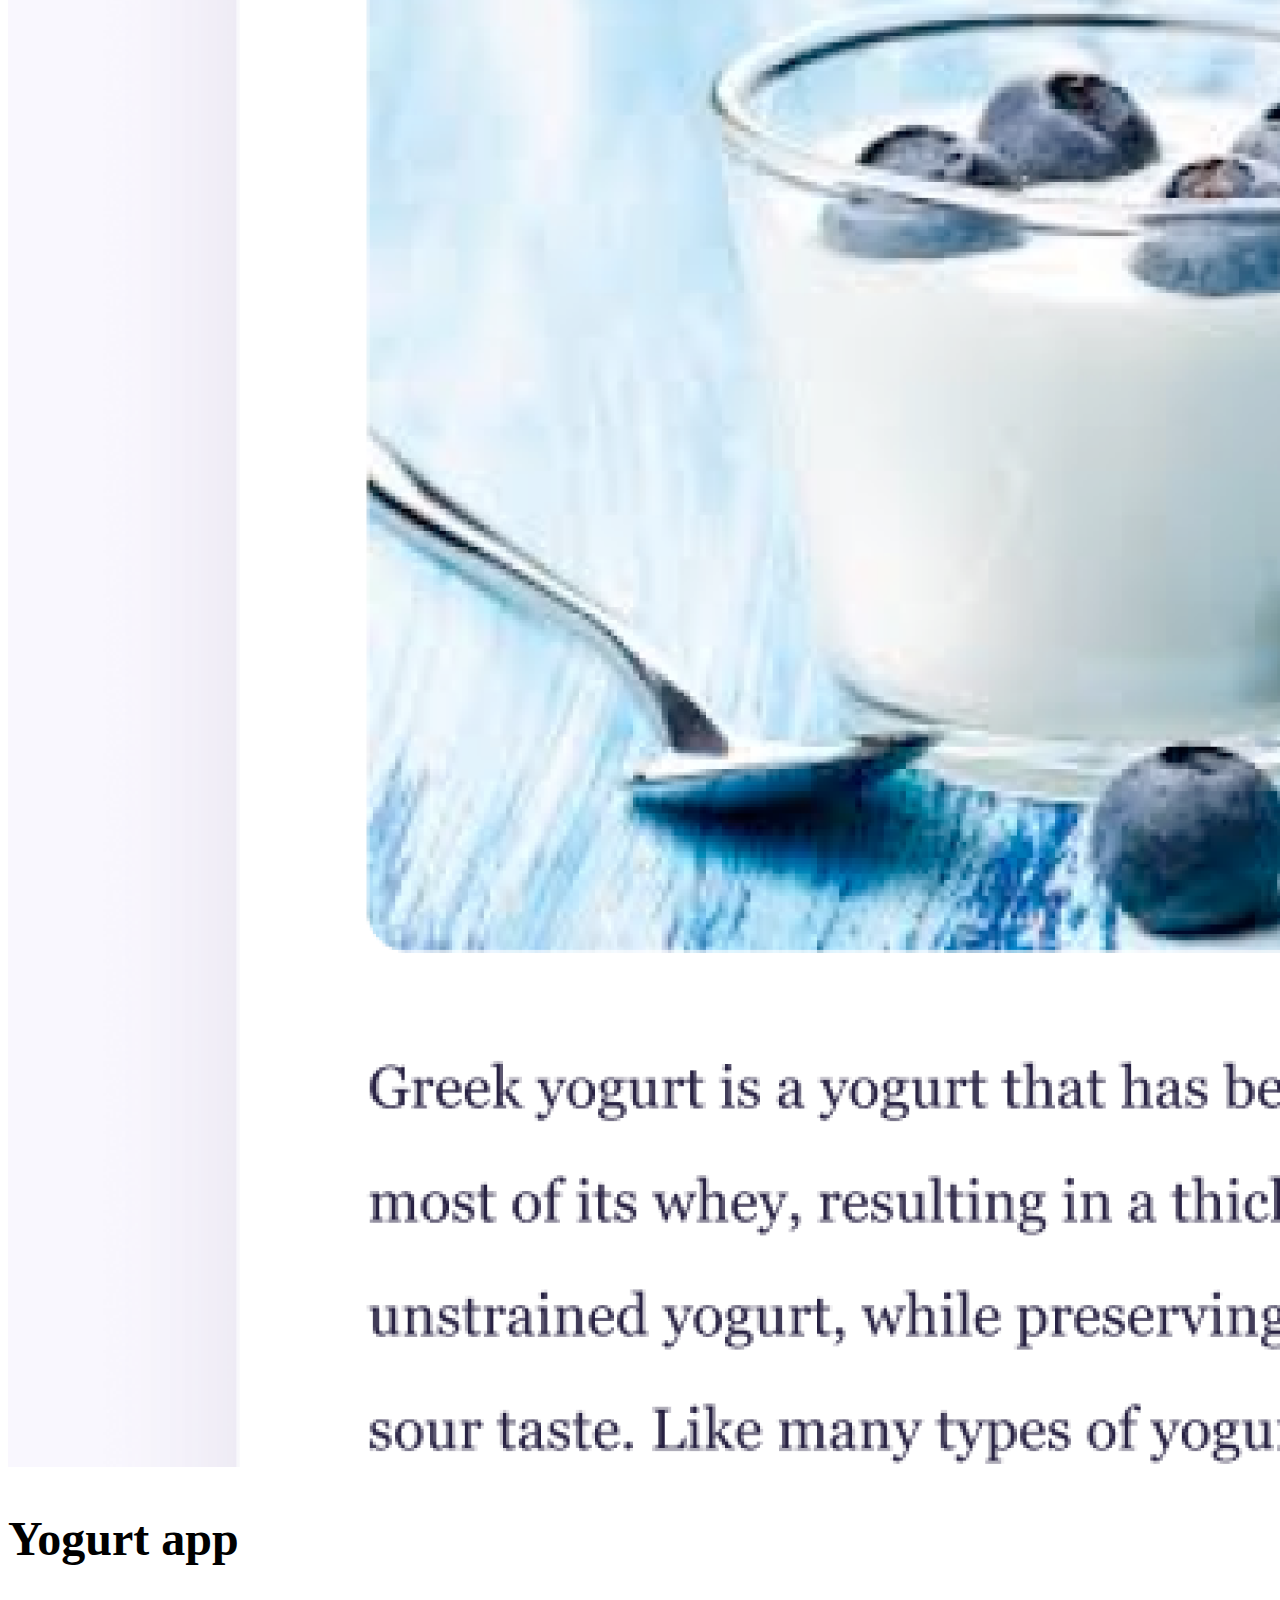
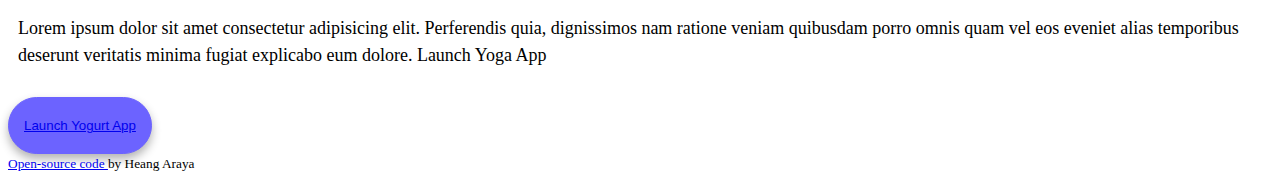
==== commit 90472d55: "Add  URL reference" ====
--- a/index.html
+++ b/index.html
@@ -4,7 +4,8 @@
     <meta charset="UTF-8" />
     <meta http-equiv="X-UA-Compatible" content="IE=edge" />
     <meta name="viewport" content="width=device-width, initial-scale=1.0" />
-    <title>Heang Araya</title>
+    <meta name="description" content="Heang Araya is a front-end developer based in Europe, check out her projects and contact her for job inquiries">
+    <title>Front-end developer-Heang Araya</title>
     <link rel="stylesheet" href="/src/style.css" />
 
     <link
@@ -22,8 +23,8 @@
   </head>
   <body>
        <nav class="navbar fixed-top navbar-expand-lg bg-body-tertiary">
-      <div class="container-fluid mx-5 ps-4">
-        <a class="navbar-brand" href="#">Heang Araya</a>
+      <div class="container-fluid mx-2 ps-4">
+        <a class="navbar-brand" href="#" title="Homepage">Heang Araya</a>
         <button
           class="navbar-toggler"
           type="button"
@@ -38,29 +39,29 @@
         <div class="collapse navbar-collapse" id="navbarNavAltMarkup">
           <div class="navbar-nav">
             <a class="nav-link active" aria-current="page" href="#">Home</a>
-            <a class="nav-link" href="about.html">About me</a>
-            <a class="nav-link" href="about.html#contact">Contact me</a>
+            <a class="nav-link" href="/about.html" title="About Heang Araya">About me</a>
+            <a class="nav-link" href="/about.html#contact" title="Contact Heang Araya">Contact me</a>
           </div>
         </div>
       </div>
     </nav> 
 
     <div class="text-center mt-5 pt-5 id="header">
-      <h2 class="font-size-h2 m-0">👋 Hi I am</h2>
-      <h1 class="font-size-h1">Heang Araya</h1>
+      <h2 class="font-size-h2 font-size-mobile-h2 m-0">👋 Hi I am</h2>
+      <h1 class="font-size-h1 font-size-mobile-h1">Heang Araya</h1>
       <h3 class="font-size-h3">KH Front-end developer, based in Europe</h3>
     </div>
     <div class="navigation-links">
-      <a href="about.html#contact" class="contact-link">Contact me</a>
-      <a href="about.html" class="about-link">About me</a>
+      <a href="/about.html#contact" title="Contact Heang Araya" class="contact-link">Contact me</a>
+      <a href="/about.html" title="About Heang Araya" class="about-link">About me</a>
     </div>
     <div class="container">
       <div class="row pt-5">
-        <div class="col-md-6">
-          <img src="images/yoga.png" alt="" class="img-fluid" />
+        <div class="col-sm-6">
+          <img src="images/yoga.png" alt="Yoga project" class="img-fluid d-none d-sm-block" />
         </div>
-        <div class="col-md-6">
-          <h2 class="font-size-h2">
+        <div class="col-sm-6 center-text">
+          <h2 class="font-size-h2 font-size-mobile-h2">
             Yoga app
           </h2>
           <p>
@@ -70,14 +71,14 @@
             explicabo eum dolore
           </p>
           <button class="ms-2 rounded-1">
-            <a href="#" class="text-white text-decoration-none">Launch Yoga App</a>
+            <a href="#" title="Yoga project" class="text-white text-decoration-none project-link">Launch Yoga App</a>
 
           </button>
         </div>
       </div>
       <div class="row pt-5">
-        <div class="col-md-6">
-          <h2 class="font-size-h2">
+        <div class="col-sm-6 center-text">
+          <h2 class="font-size-h2 font-size-mobile-h2">
             Weather app
           </h2>
           <p>
@@ -86,20 +87,20 @@
             eos eveniet alias temporibus deserunt veritatis minima fugiat
             explicabo eum dolore. Launch Yoga App
           </p>
-            <button class="rounded-1 mb-5">
-            <a href="#" class="text-white text-decoration-none">Launch Weather App</a>
+            <button class="rounded-1 mb-4">
+            <a href="#" title="Weather project" class="text-white text-decoration-none">Launch Weather App</a>
            </button>
            </div>
-        <div class="col-md-6">
-          <img src="images/weather.png" alt="" class="img-fluid" />
+        <div class="col-sm-6">
+          <img src="images/weather.png" alt="Weather project" class="img-fluid d-none d-sm-block" />
         </div>
       </div>
       <div class="row pt-5">
-        <div class="col-md-6">
-          <img src="images/yogurt.png" alt="" class="img-fluid" />
+        <div class="col-sm-6">
+          <img src="images/yogurt.png" alt="Yogurt project" class="img-fluid d-none d-sm-block" />
         </div>
-        <div class="col-md-6">
-          <h2 class="font-size-h2">
+        <div class="col-sm-6 center-text">
+          <h2 class="font-size-h2 font-size-mobile-h2">
             Yogurt app
           </h2>
           <p>
@@ -108,13 +109,24 @@
             eos eveniet alias temporibus deserunt veritatis minima fugiat
             explicabo eum dolore. Launch Yoga App
           </p>
+          
           <button class="rounded-1">
-            <a href="#" class="text-white text-decoration-none"
+            
+            <a href="#" title="Yogurt project" class="text-white text-decoration-none"
               >Launch Yogurt App
             </a>
           </button>
-        </div>
+          <div>
+        
       </div>
     </div>
+  <div class="p-3">
+    <small>
+    <a href="https://github.com/Heangt/responsive-website" target="_blank" rel="noreferrer">
+          Open-source code
+        </a>
+         by Heang Araya
+      </small>
+  </div>
     </body>
 </html>
--- a/src/style.css
+++ b/src/style.css
@@ -2,6 +2,7 @@
   --primary-color: #6c63ff;
   --secondary-color: #f5f2fe;
   --box-shadow: 0 5px 10px rgba(0, 0, 0, 0.3);
+  --primary-font-mobile: 20px;
 }
 .font-size-h1 {
   font-size: 96px;
@@ -13,6 +14,7 @@
   font-size: 24px;
   opacity: 0.7;
 }
+
 p {
   font-size: 18px;
   line-height: 1.5;
@@ -58,8 +60,24 @@
   color: var(--primary-color);
   font-size: 28px;
   text-decoration: none;
+  margin: 0 100px 100px;
 }
 
 .email-link:hover {
   text-decoration: underline;
 }
+@media (max-width: 576px) {
+  .font-size-mobile-h1 {
+    font-size: 48px;
+    line-height: 1.5;
+  }
+  .font-size-mobile-h2 {
+    font-size: 32px;
+  }
+  .center-text {
+    text-align: center;
+  }
+  button {
+    padding: 20px 100px;
+  }
+}
